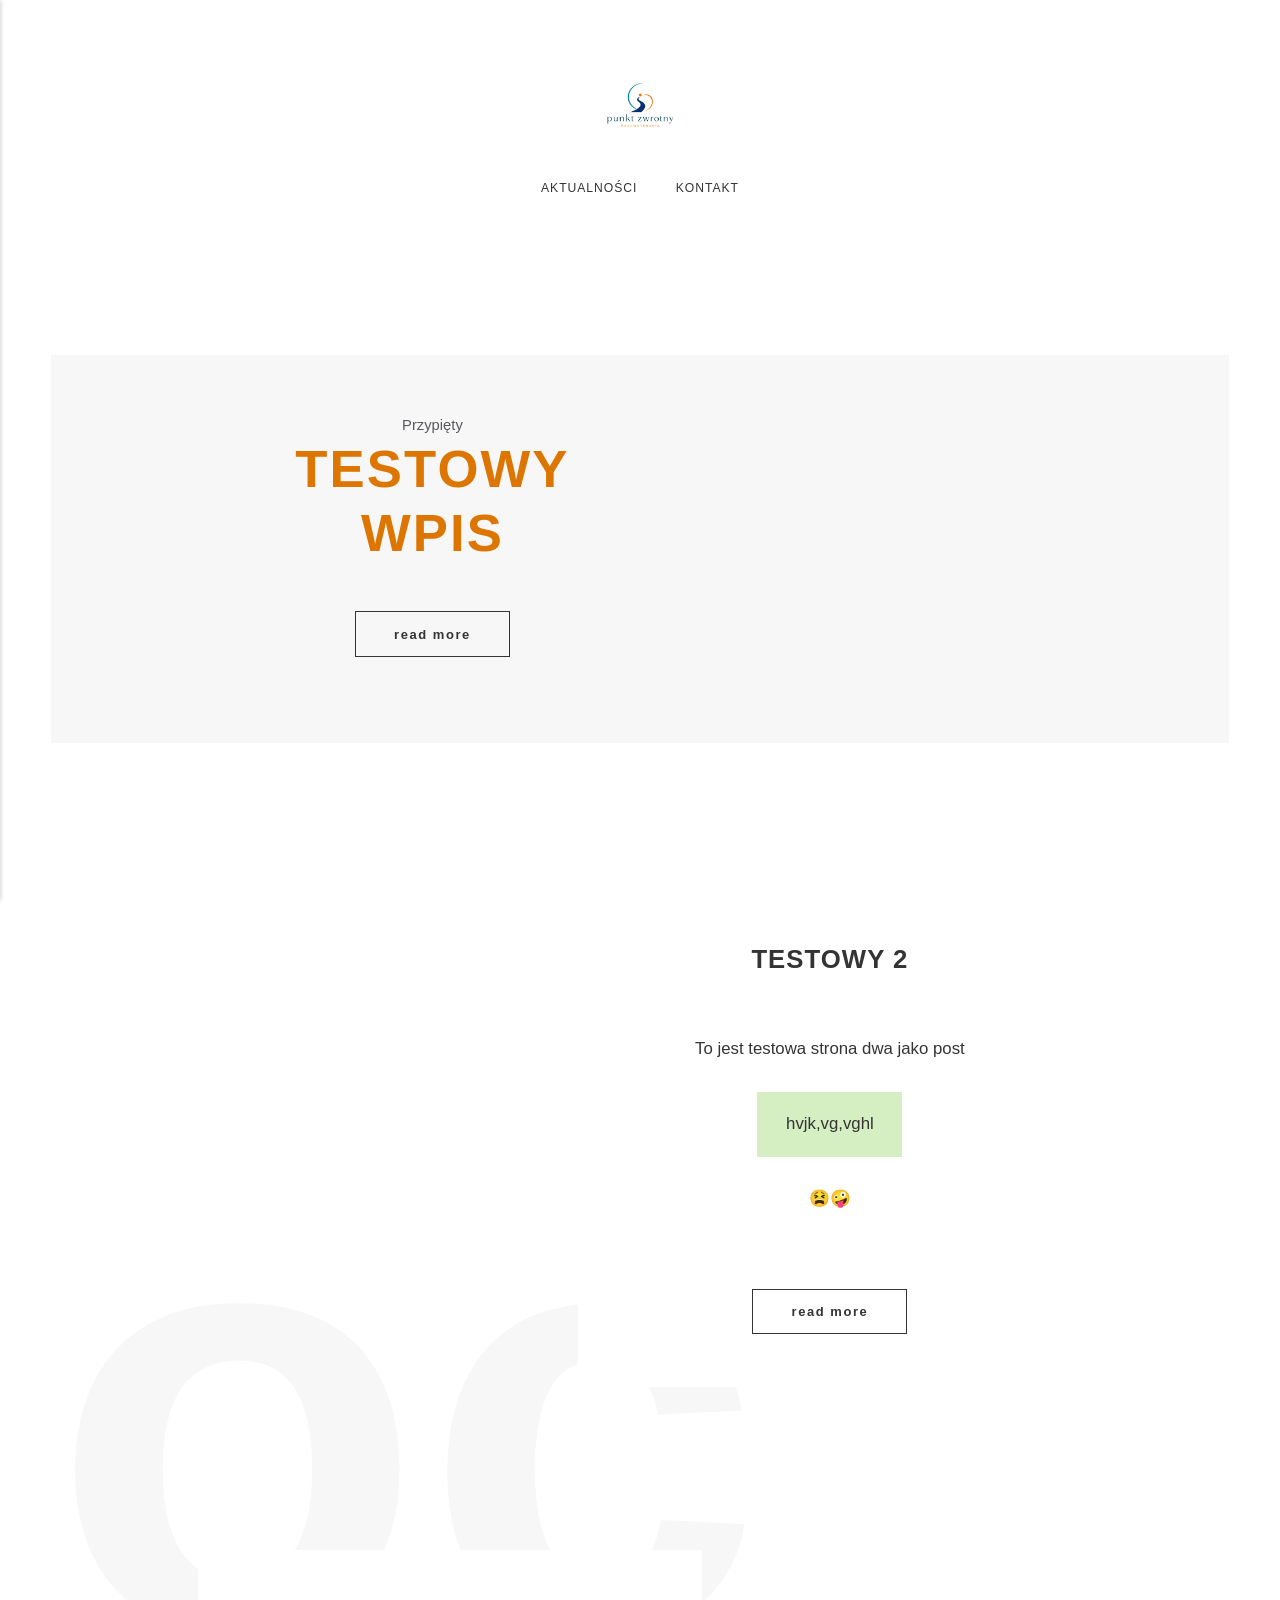
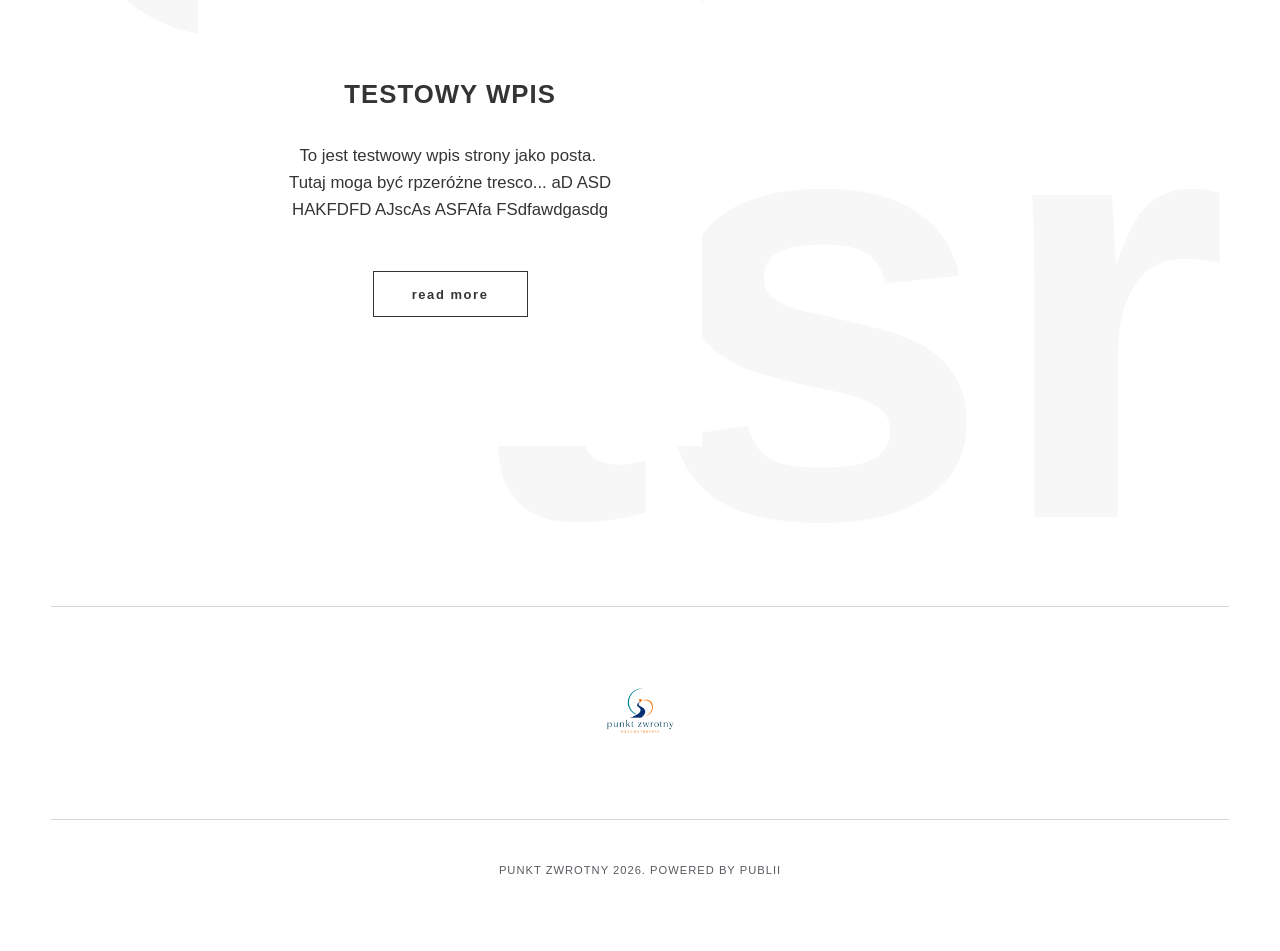
==== index.html @ eeb9dde2 "Updated from Publii" ====
<!DOCTYPE html><html lang="pl"><head><meta charset="utf-8"><meta http-equiv="X-UA-Compatible" content="IE=edge"><meta name="viewport" content="width=device-width,initial-scale=1"><title>Punkt Zwrotny</title><meta name="generator" content="Publii Open-Source CMS for Static Site"><link rel="canonical" href="https://tsrolsztyn.github.io/octsr2/"><link rel="alternate" type="application/atom+xml" href="https://tsrolsztyn.github.io/octsr2/feed.xml" title="Punkt Zwrotny - RSS"><link rel="alternate" type="application/json" href="https://tsrolsztyn.github.io/octsr2/feed.json" title="Punkt Zwrotny - JSON"><meta property="og:title" content="Punkt Zwrotny"><meta property="og:image" content="https://tsrolsztyn.github.io/octsr2/media/website/Projekt-bez-nazwy-logo-kolory.png"><meta property="og:image:width" content="1000"><meta property="og:image:height" content="1000"><meta property="og:site_name" content="Punkt Zwrotny"><meta property="og:description" content=""><meta property="og:url" content="https://tsrolsztyn.github.io/octsr2/"><meta property="og:type" content="website"><link rel="stylesheet" href="https://tsrolsztyn.github.io/octsr2/assets/css/style.css?v&#x3D;7a9ff8f1c1df057d848a95419d841093"><script type="application/ld+json">{"@context":"http://schema.org","@type":"Organization","name":"Punkt Zwrotny","logo":"https://tsrolsztyn.github.io/octsr2/media/website/Projekt-bez-nazwy-logo-kolory.png","url":"https://tsrolsztyn.github.io/octsr2/"}</script><style></style><noscript><style>img[loading] {
                    opacity: 1;
                }</style></noscript></head><body class="home-template"><div class="container"><header class="header"><a class="logo" href="https://tsrolsztyn.github.io/octsr2/"><img src="https://tsrolsztyn.github.io/octsr2/media/website/Projekt-bez-nazwy-logo-kolory.png" alt="Punkt Zwrotny" width="1000" height="1000"></a><nav class="navbar js-navbar"><button class="navbar__toggle js-toggle" aria-label="Menu"><span class="navbar__toggle-box"><span class="navbar__toggle-inner">Menu</span></span></button><ul class="navbar__menu"><li><a href="https://tsrolsztyn.github.io/octsr2/" target="_self">Aktualności</a></li><li><a href="https://tsrolsztyn.github.io/octsr2/contact.html" target="_self">Kontakt</a></li></ul></nav></header><main class="main"><div class="hero hero--frontpage"><figure class="hero__top"><figcaption class="hero__text"><span class="hero__category">Przypięty</span><h1>Testowy wpis</h1><a href="https://tsrolsztyn.github.io/octsr2/testowy-wpis.html" class="btn">Read more</a></figcaption></figure><div class="hero__bottom"></div></div><div class="l-cards l-cards--reverse l-cards--letters"><article class="c-card"><div class="c-card__text"><header><h2><a href="https://tsrolsztyn.github.io/octsr2/testowy-2.html" class="inverse">Testowy 2</a></h2></header><p class="c-card__desc"></p><p>To jest testowa strona dwa jako post</p><p class="msg msg--success">hvjk,vg,vghl</p><p>😫🤪</p><p></p><a href="https://tsrolsztyn.github.io/octsr2/testowy-2.html" class="btn c-card__btn">Read more</a></div></article><article class="c-card"><div class="c-card__text"><header><h2><a href="https://tsrolsztyn.github.io/octsr2/testowy-wpis.html" class="inverse">Testowy wpis</a></h2></header><p class="c-card__desc">To jest testwowy wpis strony jako posta.&nbsp; Tutaj moga być rpzeróżne tresco... aD ASD HAKFDFD AJscAs ASFAfa FSdfawdgasdg</p><a href="https://tsrolsztyn.github.io/octsr2/testowy-wpis.html" class="btn c-card__btn">Read more</a></div></article></div></main><footer class="footer"><a class="logo" href="https://tsrolsztyn.github.io/octsr2/"><img src="https://tsrolsztyn.github.io/octsr2/media/website/Projekt-bez-nazwy-logo-kolory.png" alt="Punkt Zwrotny" width="1000" height="1000"></a><nav class="footer__nav"><ul></ul></nav><div class="footer__copyright">Punkt Zwrotny 2026. Powered by Publii</div></footer></div><script>window.publiiThemeMenuConfig={mobileMenuMode:'sidebar',animationSpeed:300,submenuWidth:'auto',doubleClickTime:500,mobileMenuExpandableSubmenus:true,relatedContainerForOverlayMenuSelector:'.navbar',};</script><script defer="defer" src="https://tsrolsztyn.github.io/octsr2/assets/js/scripts.min.js?v&#x3D;b103b2211e74472ffa1a0d35c0918ecc"></script><script>/*<![CDATA[*/var images=document.querySelectorAll("img[loading]");for(var i=0;i<images.length;i++){if(images[i].complete){images[i].classList.add("is-loaded")}else{images[i].addEventListener("load",function(){this.classList.add("is-loaded")},false)}};/*]]>*/</script></body></html>
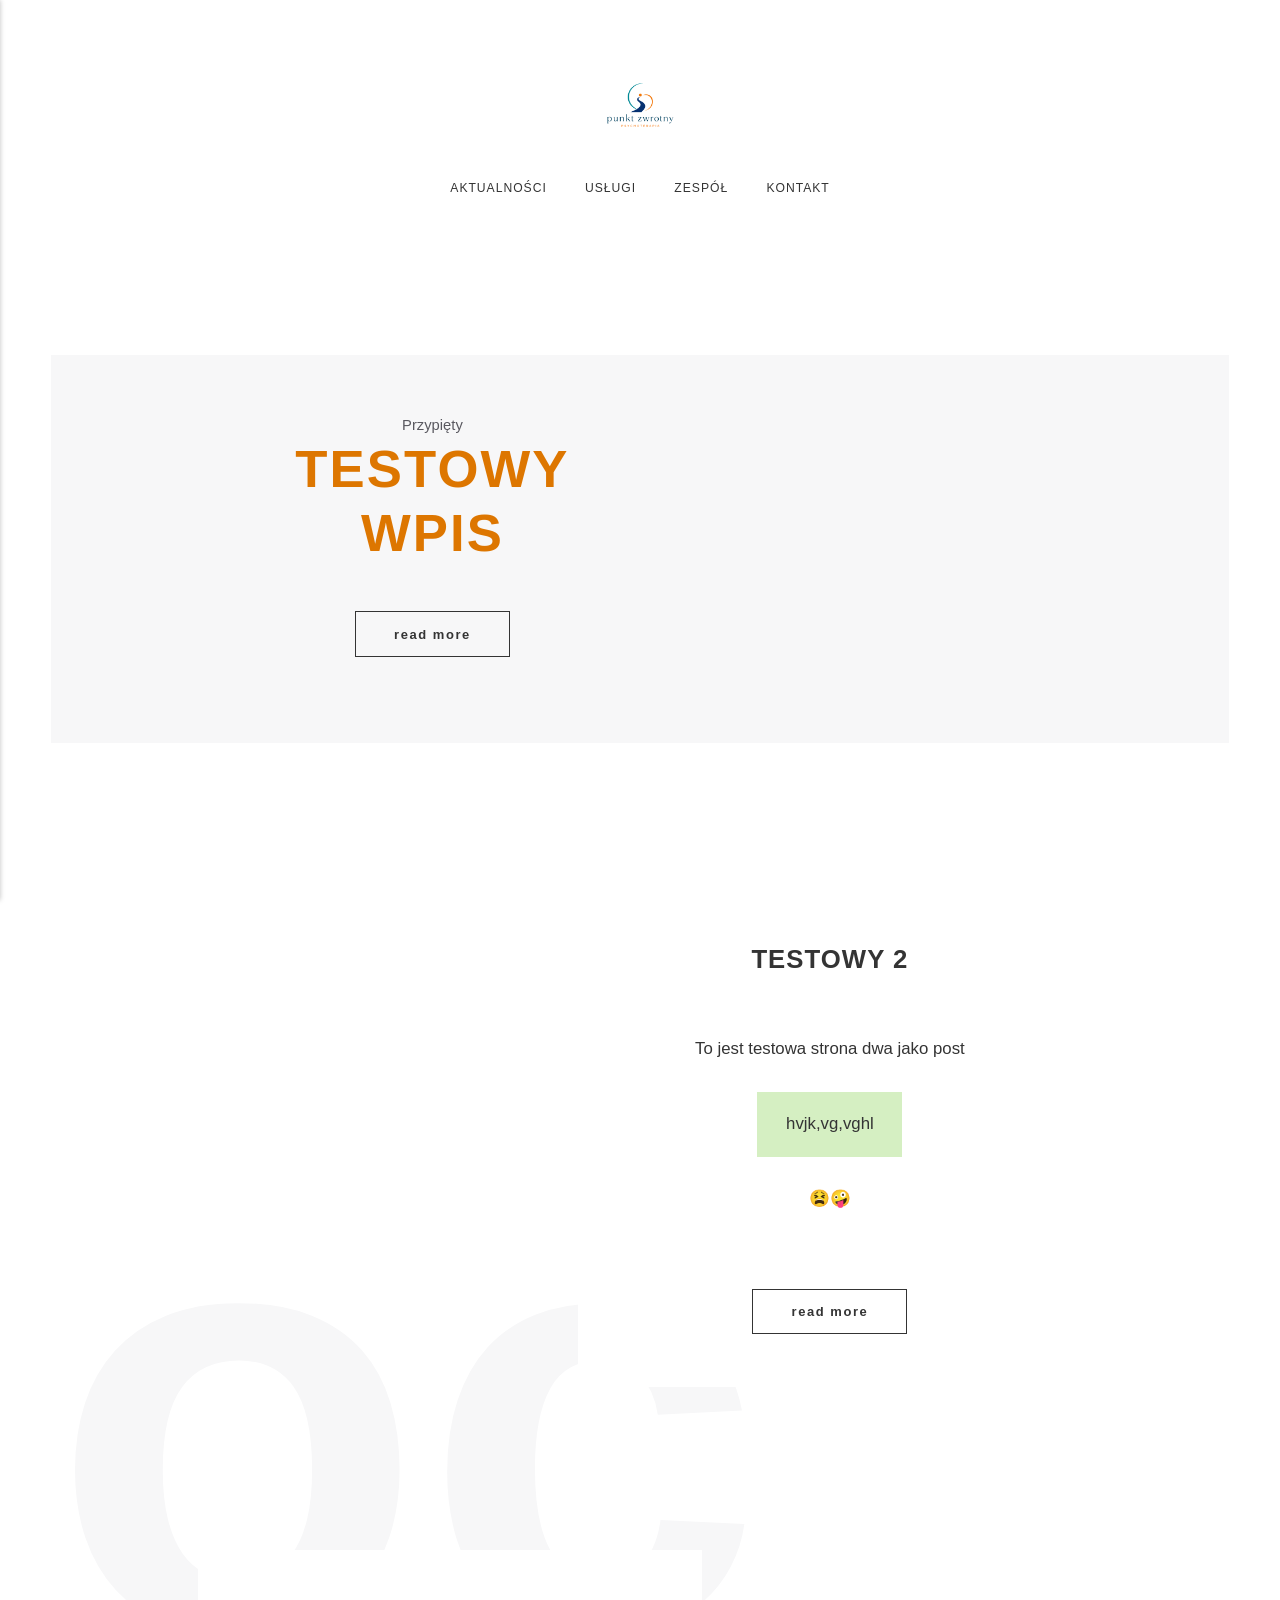
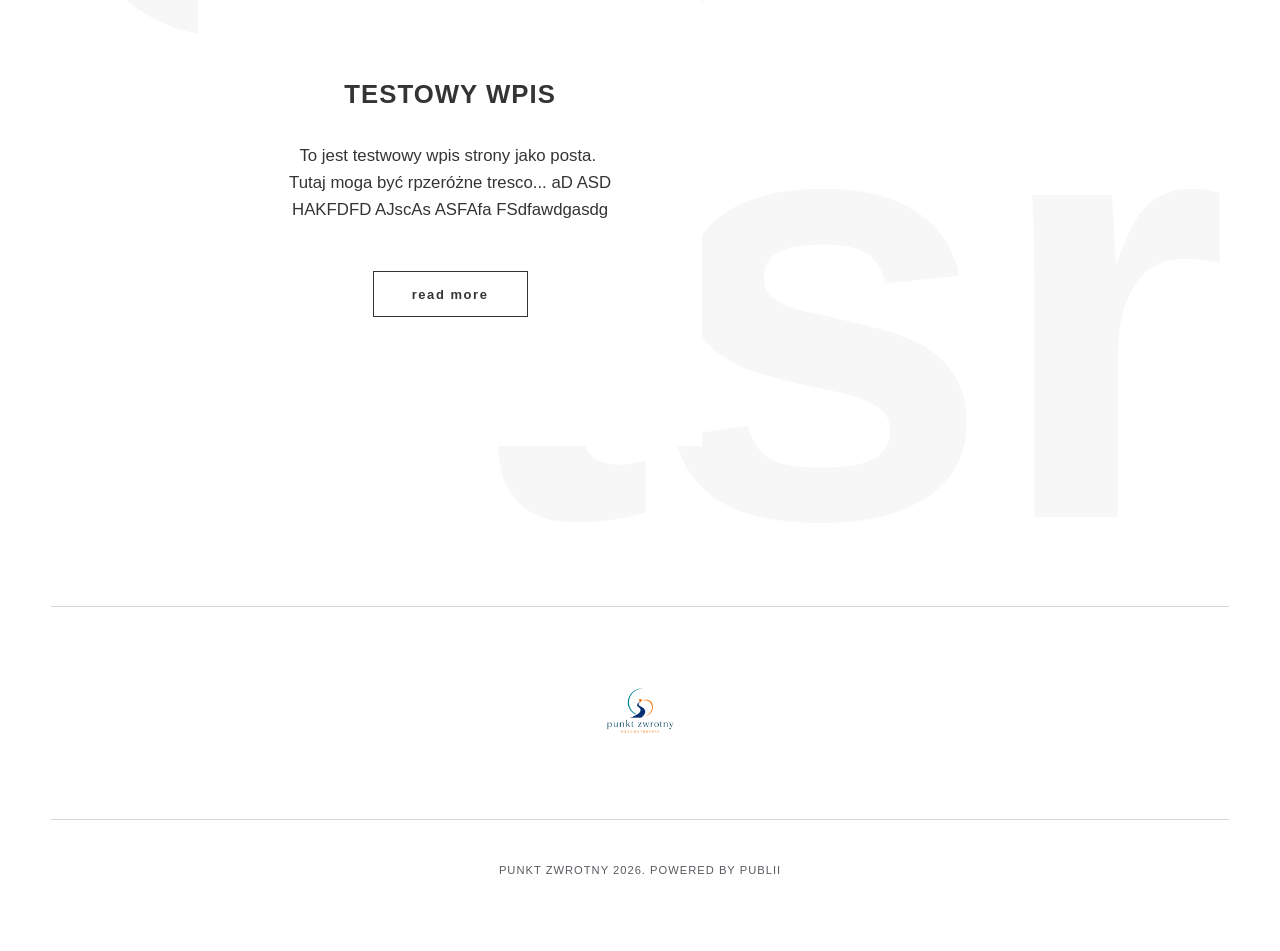
==== commit ba50d08f: "Updated from Publii" ====
--- a/index.html
+++ b/index.html
@@ -1,3 +1,3 @@
 <!DOCTYPE html><html lang="pl"><head><meta charset="utf-8"><meta http-equiv="X-UA-Compatible" content="IE=edge"><meta name="viewport" content="width=device-width,initial-scale=1"><title>Punkt Zwrotny</title><meta name="generator" content="Publii Open-Source CMS for Static Site"><link rel="canonical" href="https://tsrolsztyn.github.io/octsr2/"><link rel="alternate" type="application/atom+xml" href="https://tsrolsztyn.github.io/octsr2/feed.xml" title="Punkt Zwrotny - RSS"><link rel="alternate" type="application/json" href="https://tsrolsztyn.github.io/octsr2/feed.json" title="Punkt Zwrotny - JSON"><meta property="og:title" content="Punkt Zwrotny"><meta property="og:image" content="https://tsrolsztyn.github.io/octsr2/media/website/Projekt-bez-nazwy-logo-kolory.png"><meta property="og:image:width" content="1000"><meta property="og:image:height" content="1000"><meta property="og:site_name" content="Punkt Zwrotny"><meta property="og:description" content=""><meta property="og:url" content="https://tsrolsztyn.github.io/octsr2/"><meta property="og:type" content="website"><link rel="stylesheet" href="https://tsrolsztyn.github.io/octsr2/assets/css/style.css?v&#x3D;7a9ff8f1c1df057d848a95419d841093"><script type="application/ld+json">{"@context":"http://schema.org","@type":"Organization","name":"Punkt Zwrotny","logo":"https://tsrolsztyn.github.io/octsr2/media/website/Projekt-bez-nazwy-logo-kolory.png","url":"https://tsrolsztyn.github.io/octsr2/"}</script><style></style><noscript><style>img[loading] {
                     opacity: 1;
-                }</style></noscript></head><body class="home-template"><div class="container"><header class="header"><a class="logo" href="https://tsrolsztyn.github.io/octsr2/"><img src="https://tsrolsztyn.github.io/octsr2/media/website/Projekt-bez-nazwy-logo-kolory.png" alt="Punkt Zwrotny" width="1000" height="1000"></a><nav class="navbar js-navbar"><button class="navbar__toggle js-toggle" aria-label="Menu"><span class="navbar__toggle-box"><span class="navbar__toggle-inner">Menu</span></span></button><ul class="navbar__menu"><li><a href="https://tsrolsztyn.github.io/octsr2/" target="_self">Aktualności</a></li><li><a href="https://tsrolsztyn.github.io/octsr2/contact.html" target="_self">Kontakt</a></li></ul></nav></header><main class="main"><div class="hero hero--frontpage"><figure class="hero__top"><figcaption class="hero__text"><span class="hero__category">Przypięty</span><h1>Testowy wpis</h1><a href="https://tsrolsztyn.github.io/octsr2/testowy-wpis.html" class="btn">Read more</a></figcaption></figure><div class="hero__bottom"></div></div><div class="l-cards l-cards--reverse l-cards--letters"><article class="c-card"><div class="c-card__text"><header><h2><a href="https://tsrolsztyn.github.io/octsr2/testowy-2.html" class="inverse">Testowy 2</a></h2></header><p class="c-card__desc"></p><p>To jest testowa strona dwa jako post</p><p class="msg msg--success">hvjk,vg,vghl</p><p>😫🤪</p><p></p><a href="https://tsrolsztyn.github.io/octsr2/testowy-2.html" class="btn c-card__btn">Read more</a></div></article><article class="c-card"><div class="c-card__text"><header><h2><a href="https://tsrolsztyn.github.io/octsr2/testowy-wpis.html" class="inverse">Testowy wpis</a></h2></header><p class="c-card__desc">To jest testwowy wpis strony jako posta.&nbsp; Tutaj moga być rpzeróżne tresco... aD ASD HAKFDFD AJscAs ASFAfa FSdfawdgasdg</p><a href="https://tsrolsztyn.github.io/octsr2/testowy-wpis.html" class="btn c-card__btn">Read more</a></div></article></div></main><footer class="footer"><a class="logo" href="https://tsrolsztyn.github.io/octsr2/"><img src="https://tsrolsztyn.github.io/octsr2/media/website/Projekt-bez-nazwy-logo-kolory.png" alt="Punkt Zwrotny" width="1000" height="1000"></a><nav class="footer__nav"><ul></ul></nav><div class="footer__copyright">Punkt Zwrotny 2026. Powered by Publii</div></footer></div><script>window.publiiThemeMenuConfig={mobileMenuMode:'sidebar',animationSpeed:300,submenuWidth:'auto',doubleClickTime:500,mobileMenuExpandableSubmenus:true,relatedContainerForOverlayMenuSelector:'.navbar',};</script><script defer="defer" src="https://tsrolsztyn.github.io/octsr2/assets/js/scripts.min.js?v&#x3D;b103b2211e74472ffa1a0d35c0918ecc"></script><script>/*<![CDATA[*/var images=document.querySelectorAll("img[loading]");for(var i=0;i<images.length;i++){if(images[i].complete){images[i].classList.add("is-loaded")}else{images[i].addEventListener("load",function(){this.classList.add("is-loaded")},false)}};/*]]>*/</script></body></html>+                }</style></noscript></head><body class="home-template"><div class="container"><header class="header"><a class="logo" href="https://tsrolsztyn.github.io/octsr2/"><img src="https://tsrolsztyn.github.io/octsr2/media/website/Projekt-bez-nazwy-logo-kolory.png" alt="Punkt Zwrotny" width="1000" height="1000"></a><nav class="navbar js-navbar"><button class="navbar__toggle js-toggle" aria-label="Menu"><span class="navbar__toggle-box"><span class="navbar__toggle-inner">Menu</span></span></button><ul class="navbar__menu"><li><a href="https://tsrolsztyn.github.io/octsr2/wpisy/" target="_self">Aktualności</a></li><li><a href="https://tsrolsztyn.github.io/octsr2/products/" target="_self">Usługi</a></li><li><a href="https://tsrolsztyn.github.io/octsr2/products-2/" target="_self">Zespół</a></li><li><a href="https://tsrolsztyn.github.io/octsr2/contact/" target="_self">Kontakt</a></li></ul></nav></header><main class="main"><div class="hero hero--frontpage"><figure class="hero__top"><figcaption class="hero__text"><span class="hero__category">Przypięty</span><h1>Testowy wpis</h1><a href="https://tsrolsztyn.github.io/octsr2/wpisy/testowy-wpis/" class="btn">Read more</a></figcaption></figure><div class="hero__bottom"></div></div><div class="l-cards l-cards--reverse l-cards--letters"><article class="c-card"><div class="c-card__text"><header><h2><a href="https://tsrolsztyn.github.io/octsr2/wpisy/testowy-2/" class="inverse">Testowy 2</a></h2></header><p class="c-card__desc"></p><p>To jest testowa strona dwa jako post</p><p class="msg msg--success">hvjk,vg,vghl</p><p>😫🤪</p><p></p><a href="https://tsrolsztyn.github.io/octsr2/wpisy/testowy-2/" class="btn c-card__btn">Read more</a></div></article><article class="c-card"><div class="c-card__text"><header><h2><a href="https://tsrolsztyn.github.io/octsr2/wpisy/testowy-wpis/" class="inverse">Testowy wpis</a></h2></header><p class="c-card__desc">To jest testwowy wpis strony jako posta.&nbsp; Tutaj moga być rpzeróżne tresco... aD ASD HAKFDFD AJscAs ASFAfa FSdfawdgasdg</p><a href="https://tsrolsztyn.github.io/octsr2/wpisy/testowy-wpis/" class="btn c-card__btn">Read more</a></div></article></div></main><footer class="footer"><a class="logo" href="https://tsrolsztyn.github.io/octsr2/"><img src="https://tsrolsztyn.github.io/octsr2/media/website/Projekt-bez-nazwy-logo-kolory.png" alt="Punkt Zwrotny" width="1000" height="1000"></a><nav class="footer__nav"><ul></ul></nav><div class="footer__copyright">Punkt Zwrotny 2026. Powered by Publii</div></footer></div><script>window.publiiThemeMenuConfig={mobileMenuMode:'sidebar',animationSpeed:300,submenuWidth:'auto',doubleClickTime:500,mobileMenuExpandableSubmenus:true,relatedContainerForOverlayMenuSelector:'.navbar',};</script><script defer="defer" src="https://tsrolsztyn.github.io/octsr2/assets/js/scripts.min.js?v&#x3D;b103b2211e74472ffa1a0d35c0918ecc"></script><script>/*<![CDATA[*/var images=document.querySelectorAll("img[loading]");for(var i=0;i<images.length;i++){if(images[i].complete){images[i].classList.add("is-loaded")}else{images[i].addEventListener("load",function(){this.classList.add("is-loaded")},false)}};/*]]>*/</script></body></html>
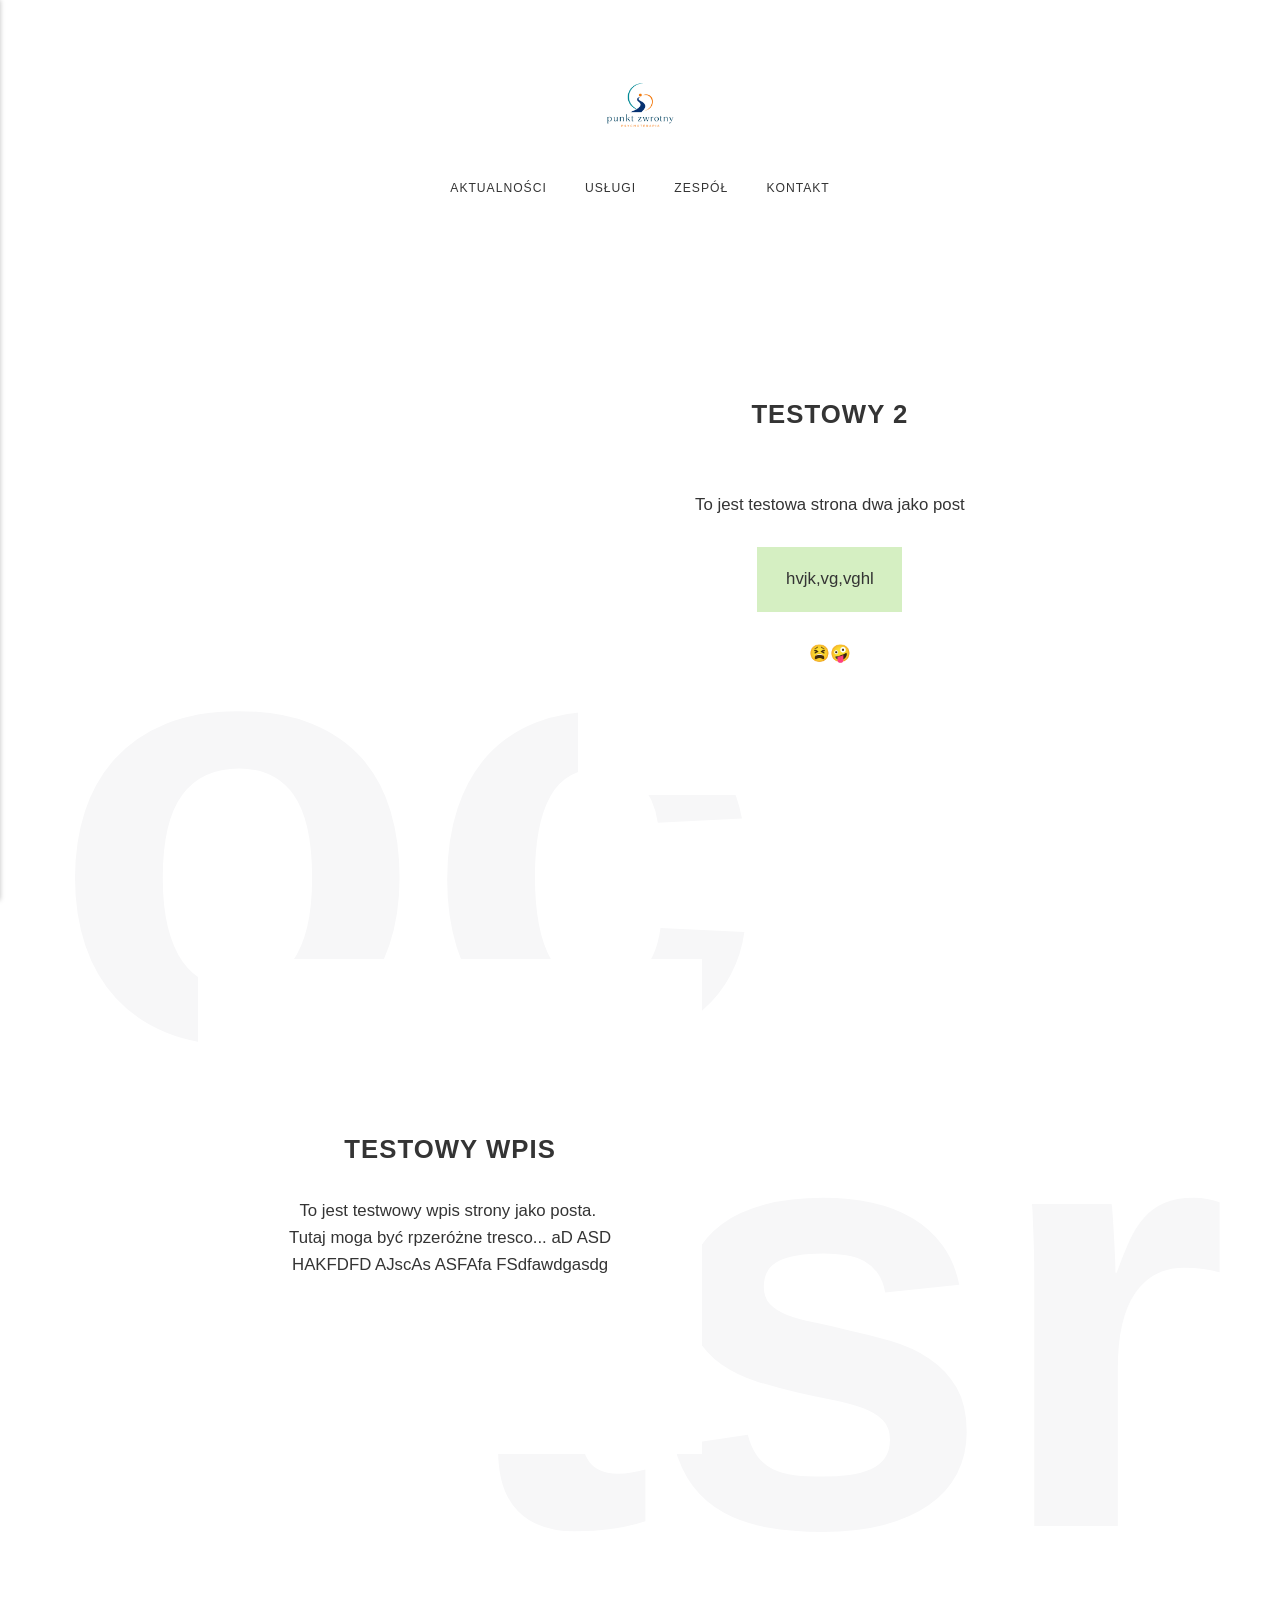
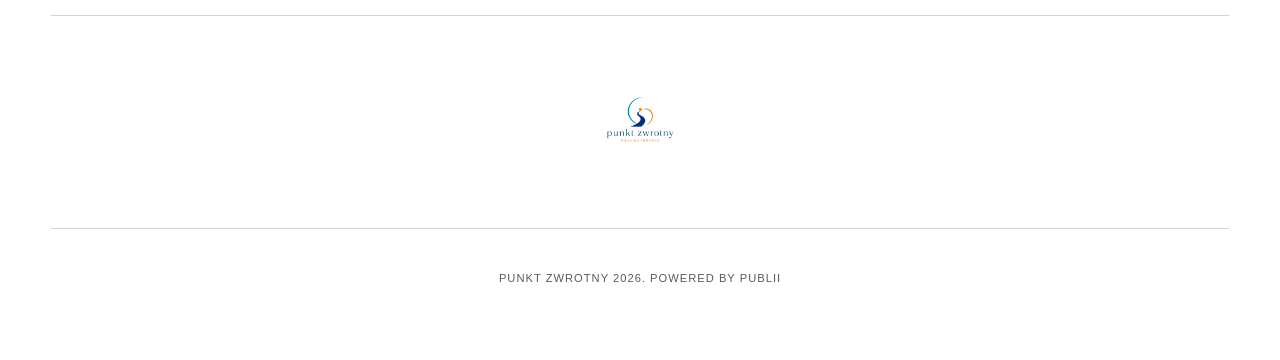
==== commit cccdd336: "Updated from Publii" ====
--- a/index.html
+++ b/index.html
@@ -1,3 +1,3 @@
-<!DOCTYPE html><html lang="pl"><head><meta charset="utf-8"><meta http-equiv="X-UA-Compatible" content="IE=edge"><meta name="viewport" content="width=device-width,initial-scale=1"><title>Punkt Zwrotny</title><meta name="generator" content="Publii Open-Source CMS for Static Site"><link rel="canonical" href="https://tsrolsztyn.github.io/octsr2/"><link rel="alternate" type="application/atom+xml" href="https://tsrolsztyn.github.io/octsr2/feed.xml" title="Punkt Zwrotny - RSS"><link rel="alternate" type="application/json" href="https://tsrolsztyn.github.io/octsr2/feed.json" title="Punkt Zwrotny - JSON"><meta property="og:title" content="Punkt Zwrotny"><meta property="og:image" content="https://tsrolsztyn.github.io/octsr2/media/website/Projekt-bez-nazwy-logo-kolory.png"><meta property="og:image:width" content="1000"><meta property="og:image:height" content="1000"><meta property="og:site_name" content="Punkt Zwrotny"><meta property="og:description" content=""><meta property="og:url" content="https://tsrolsztyn.github.io/octsr2/"><meta property="og:type" content="website"><link rel="stylesheet" href="https://tsrolsztyn.github.io/octsr2/assets/css/style.css?v&#x3D;7a9ff8f1c1df057d848a95419d841093"><script type="application/ld+json">{"@context":"http://schema.org","@type":"Organization","name":"Punkt Zwrotny","logo":"https://tsrolsztyn.github.io/octsr2/media/website/Projekt-bez-nazwy-logo-kolory.png","url":"https://tsrolsztyn.github.io/octsr2/"}</script><style></style><noscript><style>img[loading] {
+<!DOCTYPE html><html lang="pl"><head><meta charset="utf-8"><meta http-equiv="X-UA-Compatible" content="IE=edge"><meta name="viewport" content="width=device-width,initial-scale=1"><title>Punkt Zwrotny</title><meta name="generator" content="Publii Open-Source CMS for Static Site"><link rel="canonical" href="https://tsrolsztyn.github.io/octsr2/"><link rel="alternate" type="application/atom+xml" href="https://tsrolsztyn.github.io/octsr2/feed.xml" title="Punkt Zwrotny - RSS"><link rel="alternate" type="application/json" href="https://tsrolsztyn.github.io/octsr2/feed.json" title="Punkt Zwrotny - JSON"><meta property="og:title" content="Punkt Zwrotny"><meta property="og:image" content="https://tsrolsztyn.github.io/octsr2/media/website/Projekt-bez-nazwy-logo-kolory.png"><meta property="og:image:width" content="1000"><meta property="og:image:height" content="1000"><meta property="og:site_name" content="Punkt Zwrotny"><meta property="og:description" content=""><meta property="og:url" content="https://tsrolsztyn.github.io/octsr2/"><meta property="og:type" content="website"><link rel="stylesheet" href="https://tsrolsztyn.github.io/octsr2/assets/css/style.css?v&#x3D;a040f7ce969d161467ead9aaf79a6af7"><script type="application/ld+json">{"@context":"http://schema.org","@type":"Organization","name":"Punkt Zwrotny","logo":"https://tsrolsztyn.github.io/octsr2/media/website/Projekt-bez-nazwy-logo-kolory.png","url":"https://tsrolsztyn.github.io/octsr2/"}</script><style></style><noscript><style>img[loading] {
                     opacity: 1;
-                }</style></noscript></head><body class="home-template"><div class="container"><header class="header"><a class="logo" href="https://tsrolsztyn.github.io/octsr2/"><img src="https://tsrolsztyn.github.io/octsr2/media/website/Projekt-bez-nazwy-logo-kolory.png" alt="Punkt Zwrotny" width="1000" height="1000"></a><nav class="navbar js-navbar"><button class="navbar__toggle js-toggle" aria-label="Menu"><span class="navbar__toggle-box"><span class="navbar__toggle-inner">Menu</span></span></button><ul class="navbar__menu"><li><a href="https://tsrolsztyn.github.io/octsr2/wpisy/" target="_self">Aktualności</a></li><li><a href="https://tsrolsztyn.github.io/octsr2/products/" target="_self">Usługi</a></li><li><a href="https://tsrolsztyn.github.io/octsr2/products-2/" target="_self">Zespół</a></li><li><a href="https://tsrolsztyn.github.io/octsr2/contact/" target="_self">Kontakt</a></li></ul></nav></header><main class="main"><div class="hero hero--frontpage"><figure class="hero__top"><figcaption class="hero__text"><span class="hero__category">Przypięty</span><h1>Testowy wpis</h1><a href="https://tsrolsztyn.github.io/octsr2/wpisy/testowy-wpis/" class="btn">Read more</a></figcaption></figure><div class="hero__bottom"></div></div><div class="l-cards l-cards--reverse l-cards--letters"><article class="c-card"><div class="c-card__text"><header><h2><a href="https://tsrolsztyn.github.io/octsr2/wpisy/testowy-2/" class="inverse">Testowy 2</a></h2></header><p class="c-card__desc"></p><p>To jest testowa strona dwa jako post</p><p class="msg msg--success">hvjk,vg,vghl</p><p>😫🤪</p><p></p><a href="https://tsrolsztyn.github.io/octsr2/wpisy/testowy-2/" class="btn c-card__btn">Read more</a></div></article><article class="c-card"><div class="c-card__text"><header><h2><a href="https://tsrolsztyn.github.io/octsr2/wpisy/testowy-wpis/" class="inverse">Testowy wpis</a></h2></header><p class="c-card__desc">To jest testwowy wpis strony jako posta.&nbsp; Tutaj moga być rpzeróżne tresco... aD ASD HAKFDFD AJscAs ASFAfa FSdfawdgasdg</p><a href="https://tsrolsztyn.github.io/octsr2/wpisy/testowy-wpis/" class="btn c-card__btn">Read more</a></div></article></div></main><footer class="footer"><a class="logo" href="https://tsrolsztyn.github.io/octsr2/"><img src="https://tsrolsztyn.github.io/octsr2/media/website/Projekt-bez-nazwy-logo-kolory.png" alt="Punkt Zwrotny" width="1000" height="1000"></a><nav class="footer__nav"><ul></ul></nav><div class="footer__copyright">Punkt Zwrotny 2026. Powered by Publii</div></footer></div><script>window.publiiThemeMenuConfig={mobileMenuMode:'sidebar',animationSpeed:300,submenuWidth:'auto',doubleClickTime:500,mobileMenuExpandableSubmenus:true,relatedContainerForOverlayMenuSelector:'.navbar',};</script><script defer="defer" src="https://tsrolsztyn.github.io/octsr2/assets/js/scripts.min.js?v&#x3D;b103b2211e74472ffa1a0d35c0918ecc"></script><script>/*<![CDATA[*/var images=document.querySelectorAll("img[loading]");for(var i=0;i<images.length;i++){if(images[i].complete){images[i].classList.add("is-loaded")}else{images[i].addEventListener("load",function(){this.classList.add("is-loaded")},false)}};/*]]>*/</script></body></html>+                }</style></noscript></head><body class="home-template"><div class="container"><header class="header"><a class="logo" href="https://tsrolsztyn.github.io/octsr2/"><img src="https://tsrolsztyn.github.io/octsr2/media/website/Projekt-bez-nazwy-logo-kolory.png" alt="Punkt Zwrotny" width="1000" height="1000"></a><nav class="navbar js-navbar"><button class="navbar__toggle js-toggle" aria-label="Menu"><span class="navbar__toggle-box"><span class="navbar__toggle-inner">Menu</span></span></button><ul class="navbar__menu"><li><a href="https://tsrolsztyn.github.io/octsr2/wpisy/" target="_self">Aktualności</a></li><li><a href="https://tsrolsztyn.github.io/octsr2/products/" target="_self">Usługi</a></li><li><a href="https://tsrolsztyn.github.io/octsr2/products-2/" target="_self">Zespół</a></li><li><a href="https://tsrolsztyn.github.io/octsr2/contact/" target="_self">Kontakt</a></li></ul></nav></header><main class="main"><div class="l-cards l-cards--reverse l-cards--letters"><article class="c-card"><div class="c-card__text"><header><h2><a href="https://tsrolsztyn.github.io/octsr2/wpisy/testowy-2/" class="inverse">Testowy 2</a></h2></header><p class="c-card__desc"></p><p>To jest testowa strona dwa jako post</p><p class="msg msg--success">hvjk,vg,vghl</p><p>😫🤪</p><p></p></div></article><article class="c-card"><div class="c-card__text"><header><h2><a href="https://tsrolsztyn.github.io/octsr2/wpisy/testowy-wpis/" class="inverse">Testowy wpis</a></h2></header><p class="c-card__desc">To jest testwowy wpis strony jako posta.&nbsp; Tutaj moga być rpzeróżne tresco... aD ASD HAKFDFD AJscAs ASFAfa FSdfawdgasdg</p></div></article></div></main><footer class="footer"><a class="logo" href="https://tsrolsztyn.github.io/octsr2/"><img src="https://tsrolsztyn.github.io/octsr2/media/website/Projekt-bez-nazwy-logo-kolory.png" alt="Punkt Zwrotny" width="1000" height="1000"></a><nav class="footer__nav"><ul></ul></nav><div class="footer__copyright">Punkt Zwrotny 2026. Powered by Publii</div></footer></div><script>window.publiiThemeMenuConfig={mobileMenuMode:'sidebar',animationSpeed:300,submenuWidth:'auto',doubleClickTime:500,mobileMenuExpandableSubmenus:true,relatedContainerForOverlayMenuSelector:'.navbar',};</script><script defer="defer" src="https://tsrolsztyn.github.io/octsr2/assets/js/scripts.min.js?v&#x3D;b103b2211e74472ffa1a0d35c0918ecc"></script><script>/*<![CDATA[*/var images=document.querySelectorAll("img[loading]");for(var i=0;i<images.length;i++){if(images[i].complete){images[i].classList.add("is-loaded")}else{images[i].addEventListener("load",function(){this.classList.add("is-loaded")},false)}};/*]]>*/</script></body></html>
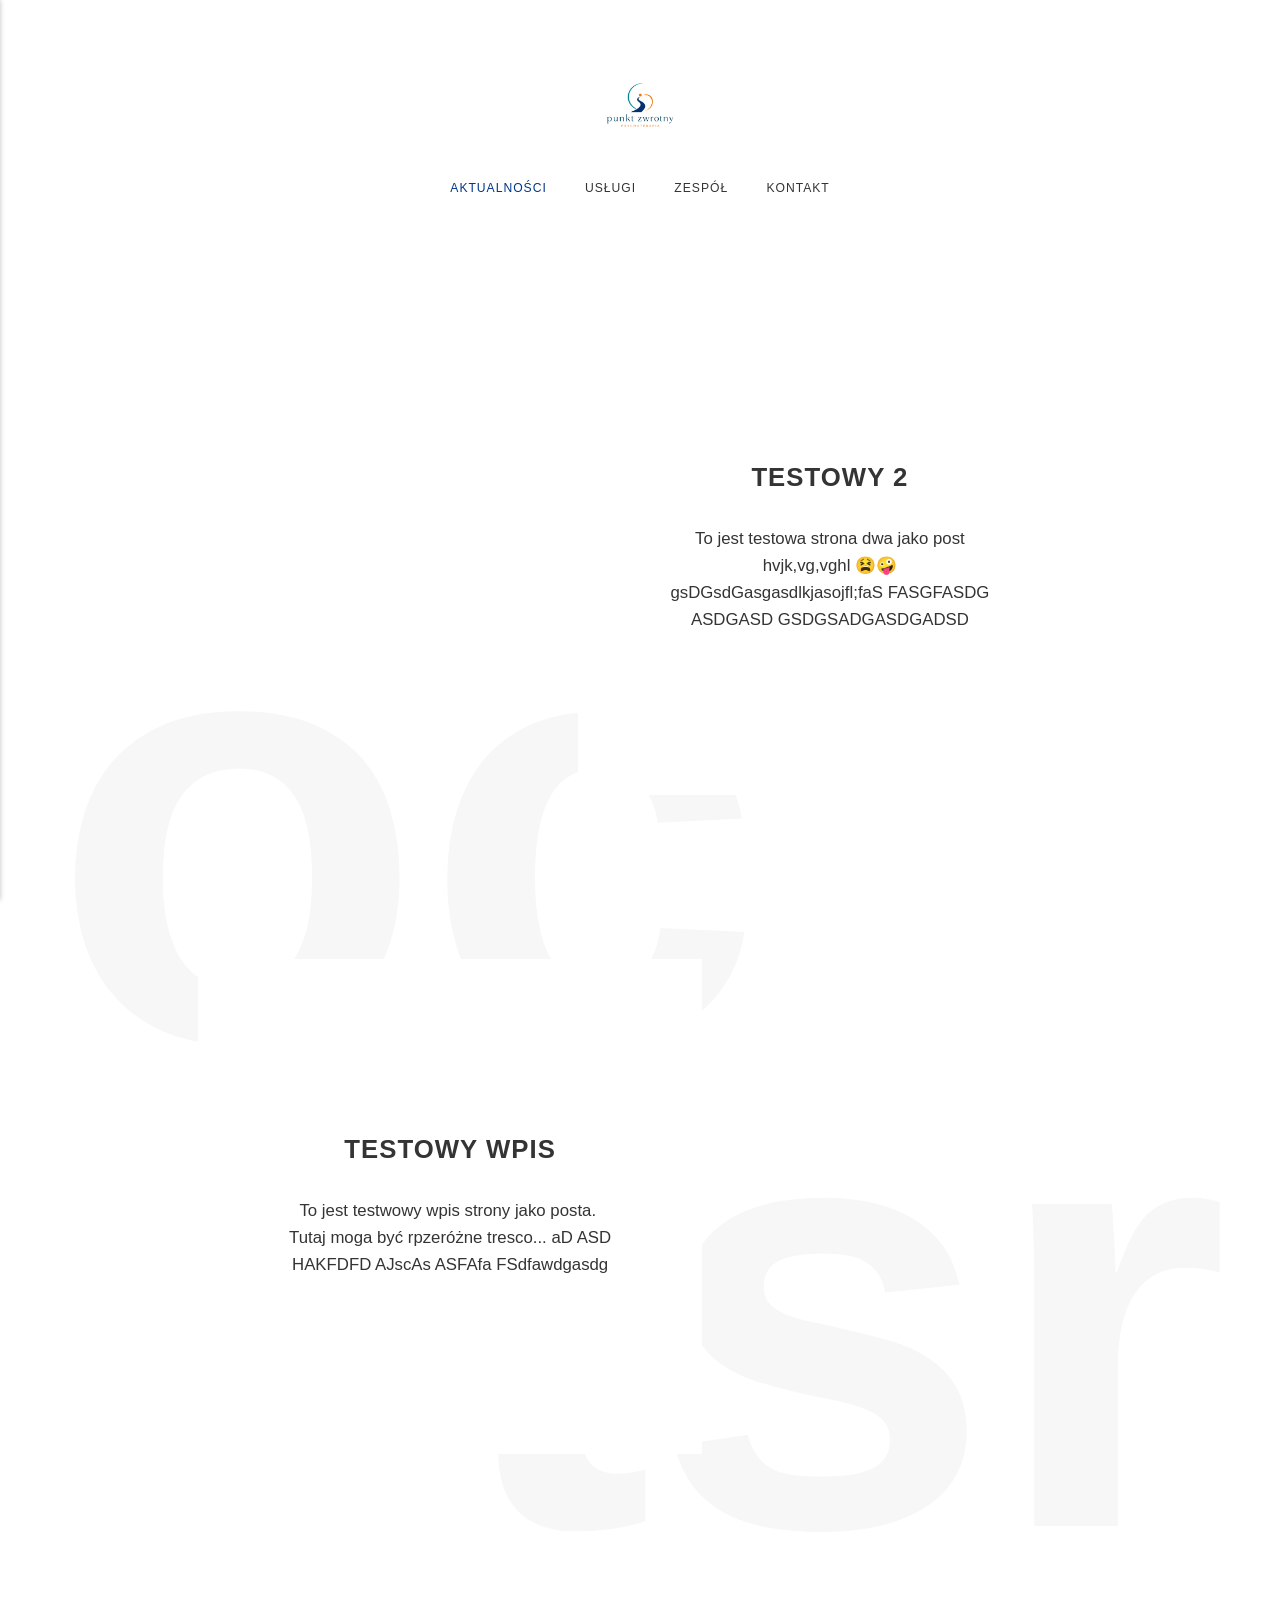
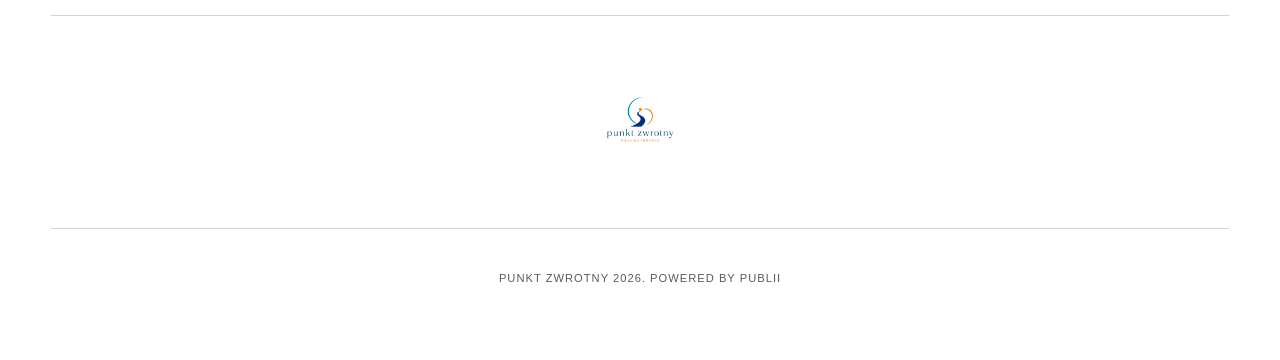
==== commit d4dc91a2: "Updated from Publii" ====
--- a/index.html
+++ b/index.html
@@ -1,3 +1,3 @@
 <!DOCTYPE html><html lang="pl"><head><meta charset="utf-8"><meta http-equiv="X-UA-Compatible" content="IE=edge"><meta name="viewport" content="width=device-width,initial-scale=1"><title>Punkt Zwrotny</title><meta name="generator" content="Publii Open-Source CMS for Static Site"><link rel="canonical" href="https://tsrolsztyn.github.io/octsr2/"><link rel="alternate" type="application/atom+xml" href="https://tsrolsztyn.github.io/octsr2/feed.xml" title="Punkt Zwrotny - RSS"><link rel="alternate" type="application/json" href="https://tsrolsztyn.github.io/octsr2/feed.json" title="Punkt Zwrotny - JSON"><meta property="og:title" content="Punkt Zwrotny"><meta property="og:image" content="https://tsrolsztyn.github.io/octsr2/media/website/Projekt-bez-nazwy-logo-kolory.png"><meta property="og:image:width" content="1000"><meta property="og:image:height" content="1000"><meta property="og:site_name" content="Punkt Zwrotny"><meta property="og:description" content=""><meta property="og:url" content="https://tsrolsztyn.github.io/octsr2/"><meta property="og:type" content="website"><link rel="stylesheet" href="https://tsrolsztyn.github.io/octsr2/assets/css/style.css?v&#x3D;a040f7ce969d161467ead9aaf79a6af7"><script type="application/ld+json">{"@context":"http://schema.org","@type":"Organization","name":"Punkt Zwrotny","logo":"https://tsrolsztyn.github.io/octsr2/media/website/Projekt-bez-nazwy-logo-kolory.png","url":"https://tsrolsztyn.github.io/octsr2/"}</script><style></style><noscript><style>img[loading] {
                     opacity: 1;
-                }</style></noscript></head><body class="home-template"><div class="container"><header class="header"><a class="logo" href="https://tsrolsztyn.github.io/octsr2/"><img src="https://tsrolsztyn.github.io/octsr2/media/website/Projekt-bez-nazwy-logo-kolory.png" alt="Punkt Zwrotny" width="1000" height="1000"></a><nav class="navbar js-navbar"><button class="navbar__toggle js-toggle" aria-label="Menu"><span class="navbar__toggle-box"><span class="navbar__toggle-inner">Menu</span></span></button><ul class="navbar__menu"><li><a href="https://tsrolsztyn.github.io/octsr2/wpisy/" target="_self">Aktualności</a></li><li><a href="https://tsrolsztyn.github.io/octsr2/products/" target="_self">Usługi</a></li><li><a href="https://tsrolsztyn.github.io/octsr2/products-2/" target="_self">Zespół</a></li><li><a href="https://tsrolsztyn.github.io/octsr2/contact/" target="_self">Kontakt</a></li></ul></nav></header><main class="main"><div class="l-cards l-cards--reverse l-cards--letters"><article class="c-card"><div class="c-card__text"><header><h2><a href="https://tsrolsztyn.github.io/octsr2/wpisy/testowy-2/" class="inverse">Testowy 2</a></h2></header><p class="c-card__desc"></p><p>To jest testowa strona dwa jako post</p><p class="msg msg--success">hvjk,vg,vghl</p><p>😫🤪</p><p></p></div></article><article class="c-card"><div class="c-card__text"><header><h2><a href="https://tsrolsztyn.github.io/octsr2/wpisy/testowy-wpis/" class="inverse">Testowy wpis</a></h2></header><p class="c-card__desc">To jest testwowy wpis strony jako posta.&nbsp; Tutaj moga być rpzeróżne tresco... aD ASD HAKFDFD AJscAs ASFAfa FSdfawdgasdg</p></div></article></div></main><footer class="footer"><a class="logo" href="https://tsrolsztyn.github.io/octsr2/"><img src="https://tsrolsztyn.github.io/octsr2/media/website/Projekt-bez-nazwy-logo-kolory.png" alt="Punkt Zwrotny" width="1000" height="1000"></a><nav class="footer__nav"><ul></ul></nav><div class="footer__copyright">Punkt Zwrotny 2026. Powered by Publii</div></footer></div><script>window.publiiThemeMenuConfig={mobileMenuMode:'sidebar',animationSpeed:300,submenuWidth:'auto',doubleClickTime:500,mobileMenuExpandableSubmenus:true,relatedContainerForOverlayMenuSelector:'.navbar',};</script><script defer="defer" src="https://tsrolsztyn.github.io/octsr2/assets/js/scripts.min.js?v&#x3D;b103b2211e74472ffa1a0d35c0918ecc"></script><script>/*<![CDATA[*/var images=document.querySelectorAll("img[loading]");for(var i=0;i<images.length;i++){if(images[i].complete){images[i].classList.add("is-loaded")}else{images[i].addEventListener("load",function(){this.classList.add("is-loaded")},false)}};/*]]>*/</script></body></html>+                }</style></noscript></head><body class="home-template"><div class="container"><header class="header"><a class="logo" href="https://tsrolsztyn.github.io/octsr2/"><img src="https://tsrolsztyn.github.io/octsr2/media/website/Projekt-bez-nazwy-logo-kolory.png" alt="Punkt Zwrotny" width="1000" height="1000"></a><nav class="navbar js-navbar"><button class="navbar__toggle js-toggle" aria-label="Menu"><span class="navbar__toggle-box"><span class="navbar__toggle-inner">Menu</span></span></button><ul class="navbar__menu"><li class="active"><a href="https://tsrolsztyn.github.io/octsr2/" target="_self">Aktualności</a></li><li><a href="https://tsrolsztyn.github.io/octsr2/products/" target="_self">Usługi</a></li><li><a href="https://tsrolsztyn.github.io/octsr2/products-2/" target="_self">Zespół</a></li><li><a href="https://tsrolsztyn.github.io/octsr2/contact/" target="_self">Kontakt</a></li></ul></nav></header><main class="main"><div class="l-cards l-cards--reverse l-cards--letters"><article class="c-card"><div class="c-card__text"><header><h2><a href="https://tsrolsztyn.github.io/octsr2/wpisy/testowy-2/" class="inverse">Testowy 2</a></h2></header><p class="c-card__desc">To jest testowa strona dwa jako post hvjk,vg,vghl 😫🤪 gsDGsdGasgasdlkjasojfl;faS FASGFASDG ASDGASD GSDGSADGASDGADSD</p></div></article><article class="c-card"><div class="c-card__text"><header><h2><a href="https://tsrolsztyn.github.io/octsr2/wpisy/testowy-wpis/" class="inverse">Testowy wpis</a></h2></header><p class="c-card__desc">To jest testwowy wpis strony jako posta.&nbsp; Tutaj moga być rpzeróżne tresco... aD ASD HAKFDFD AJscAs ASFAfa FSdfawdgasdg</p></div></article></div></main><footer class="footer"><a class="logo" href="https://tsrolsztyn.github.io/octsr2/"><img src="https://tsrolsztyn.github.io/octsr2/media/website/Projekt-bez-nazwy-logo-kolory.png" alt="Punkt Zwrotny" width="1000" height="1000"></a><nav class="footer__nav"><ul></ul></nav><div class="footer__copyright">Punkt Zwrotny 2026. Powered by Publii</div></footer></div><script>window.publiiThemeMenuConfig={mobileMenuMode:'sidebar',animationSpeed:300,submenuWidth:'auto',doubleClickTime:500,mobileMenuExpandableSubmenus:true,relatedContainerForOverlayMenuSelector:'.navbar',};</script><script defer="defer" src="https://tsrolsztyn.github.io/octsr2/assets/js/scripts.min.js?v&#x3D;b103b2211e74472ffa1a0d35c0918ecc"></script><script>/*<![CDATA[*/var images=document.querySelectorAll("img[loading]");for(var i=0;i<images.length;i++){if(images[i].complete){images[i].classList.add("is-loaded")}else{images[i].addEventListener("load",function(){this.classList.add("is-loaded")},false)}};/*]]>*/</script></body></html>
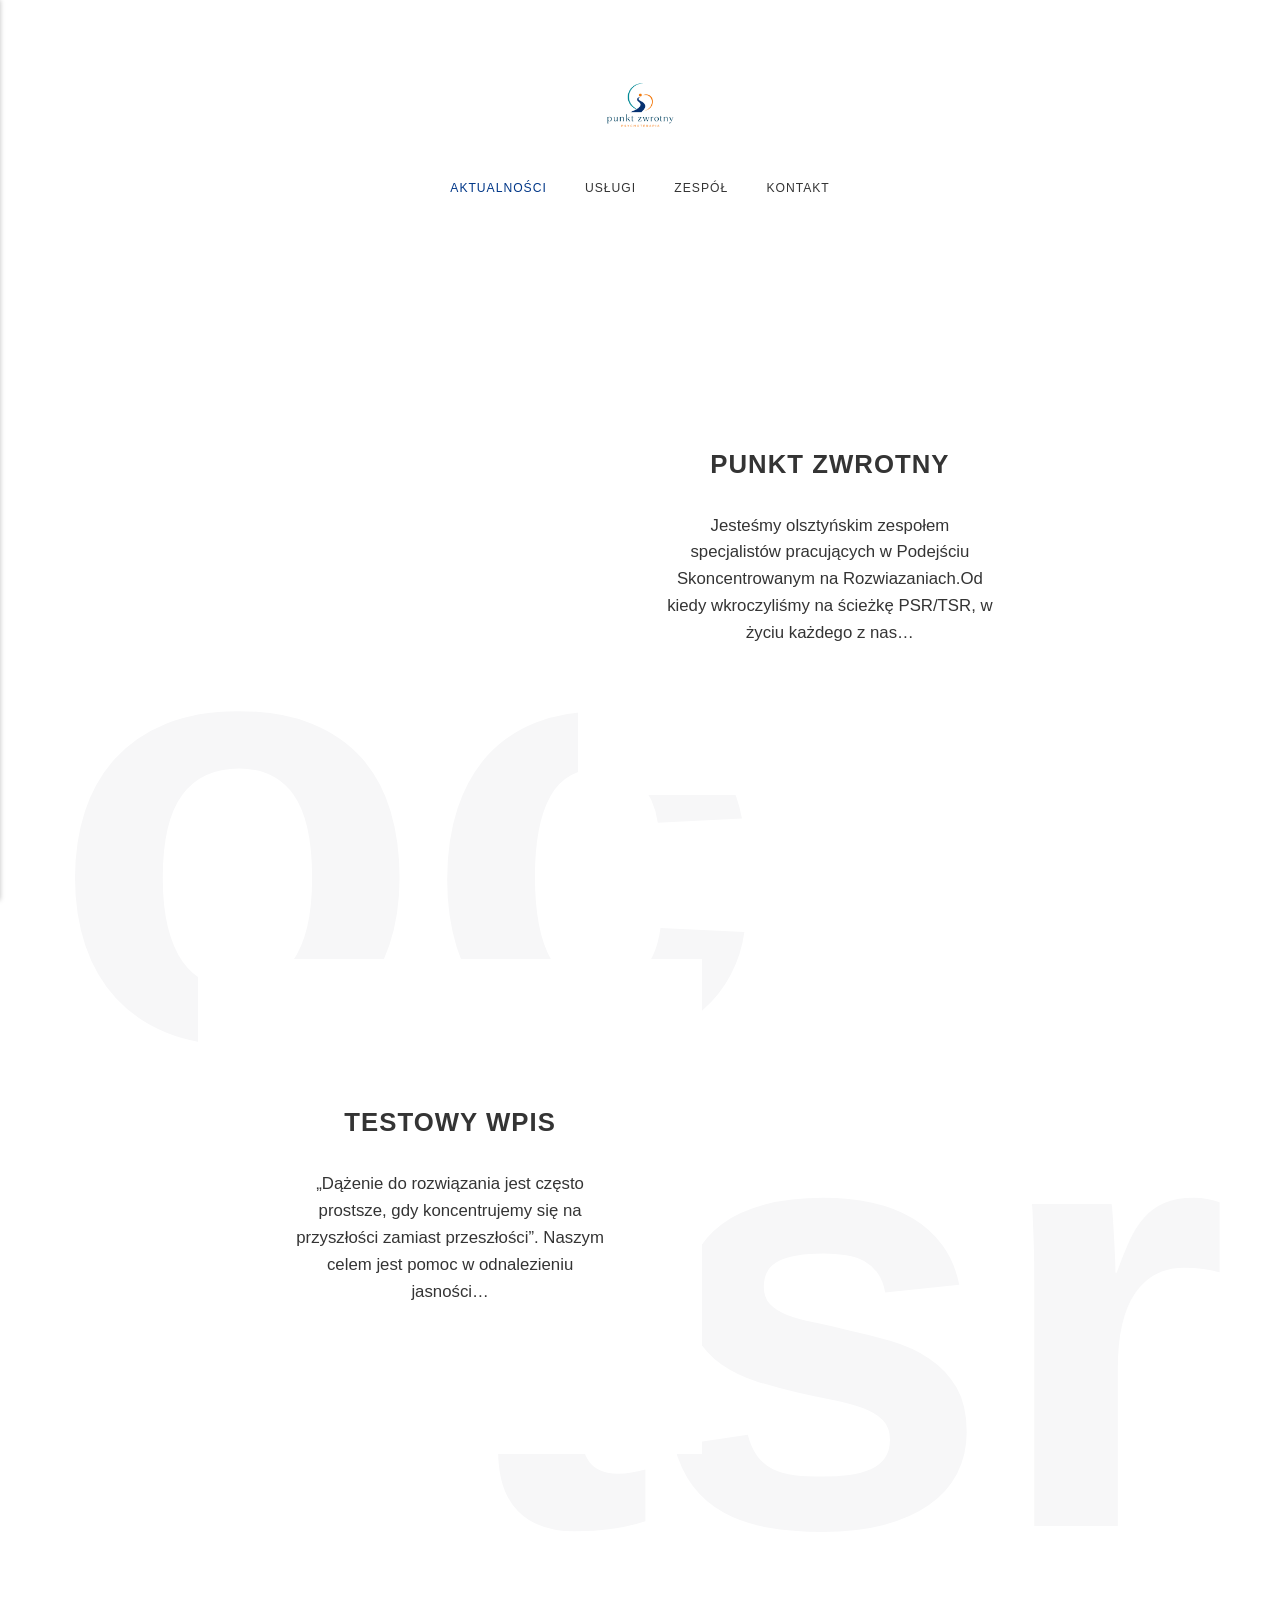
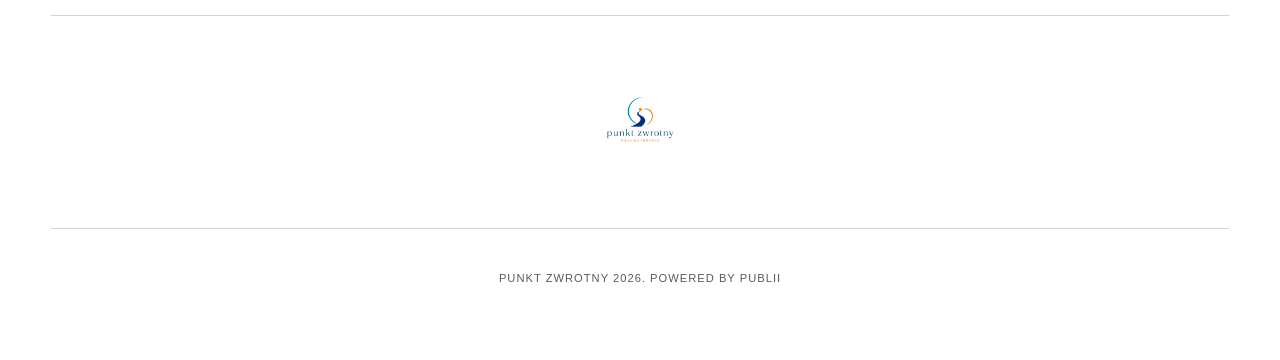
==== commit 9f80161d: "Updated from Publii" ====
--- a/index.html
+++ b/index.html
@@ -1,3 +1,3 @@
 <!DOCTYPE html><html lang="pl"><head><meta charset="utf-8"><meta http-equiv="X-UA-Compatible" content="IE=edge"><meta name="viewport" content="width=device-width,initial-scale=1"><title>Punkt Zwrotny</title><meta name="generator" content="Publii Open-Source CMS for Static Site"><link rel="canonical" href="https://tsrolsztyn.github.io/octsr2/"><link rel="alternate" type="application/atom+xml" href="https://tsrolsztyn.github.io/octsr2/feed.xml" title="Punkt Zwrotny - RSS"><link rel="alternate" type="application/json" href="https://tsrolsztyn.github.io/octsr2/feed.json" title="Punkt Zwrotny - JSON"><meta property="og:title" content="Punkt Zwrotny"><meta property="og:image" content="https://tsrolsztyn.github.io/octsr2/media/website/Projekt-bez-nazwy-logo-kolory.png"><meta property="og:image:width" content="1000"><meta property="og:image:height" content="1000"><meta property="og:site_name" content="Punkt Zwrotny"><meta property="og:description" content=""><meta property="og:url" content="https://tsrolsztyn.github.io/octsr2/"><meta property="og:type" content="website"><link rel="stylesheet" href="https://tsrolsztyn.github.io/octsr2/assets/css/style.css?v&#x3D;a040f7ce969d161467ead9aaf79a6af7"><script type="application/ld+json">{"@context":"http://schema.org","@type":"Organization","name":"Punkt Zwrotny","logo":"https://tsrolsztyn.github.io/octsr2/media/website/Projekt-bez-nazwy-logo-kolory.png","url":"https://tsrolsztyn.github.io/octsr2/"}</script><style></style><noscript><style>img[loading] {
                     opacity: 1;
-                }</style></noscript></head><body class="home-template"><div class="container"><header class="header"><a class="logo" href="https://tsrolsztyn.github.io/octsr2/"><img src="https://tsrolsztyn.github.io/octsr2/media/website/Projekt-bez-nazwy-logo-kolory.png" alt="Punkt Zwrotny" width="1000" height="1000"></a><nav class="navbar js-navbar"><button class="navbar__toggle js-toggle" aria-label="Menu"><span class="navbar__toggle-box"><span class="navbar__toggle-inner">Menu</span></span></button><ul class="navbar__menu"><li class="active"><a href="https://tsrolsztyn.github.io/octsr2/" target="_self">Aktualności</a></li><li><a href="https://tsrolsztyn.github.io/octsr2/products/" target="_self">Usługi</a></li><li><a href="https://tsrolsztyn.github.io/octsr2/products-2/" target="_self">Zespół</a></li><li><a href="https://tsrolsztyn.github.io/octsr2/contact/" target="_self">Kontakt</a></li></ul></nav></header><main class="main"><div class="l-cards l-cards--reverse l-cards--letters"><article class="c-card"><div class="c-card__text"><header><h2><a href="https://tsrolsztyn.github.io/octsr2/wpisy/testowy-2/" class="inverse">Testowy 2</a></h2></header><p class="c-card__desc">To jest testowa strona dwa jako post hvjk,vg,vghl 😫🤪 gsDGsdGasgasdlkjasojfl;faS FASGFASDG ASDGASD GSDGSADGASDGADSD</p></div></article><article class="c-card"><div class="c-card__text"><header><h2><a href="https://tsrolsztyn.github.io/octsr2/wpisy/testowy-wpis/" class="inverse">Testowy wpis</a></h2></header><p class="c-card__desc">To jest testwowy wpis strony jako posta.&nbsp; Tutaj moga być rpzeróżne tresco... aD ASD HAKFDFD AJscAs ASFAfa FSdfawdgasdg</p></div></article></div></main><footer class="footer"><a class="logo" href="https://tsrolsztyn.github.io/octsr2/"><img src="https://tsrolsztyn.github.io/octsr2/media/website/Projekt-bez-nazwy-logo-kolory.png" alt="Punkt Zwrotny" width="1000" height="1000"></a><nav class="footer__nav"><ul></ul></nav><div class="footer__copyright">Punkt Zwrotny 2026. Powered by Publii</div></footer></div><script>window.publiiThemeMenuConfig={mobileMenuMode:'sidebar',animationSpeed:300,submenuWidth:'auto',doubleClickTime:500,mobileMenuExpandableSubmenus:true,relatedContainerForOverlayMenuSelector:'.navbar',};</script><script defer="defer" src="https://tsrolsztyn.github.io/octsr2/assets/js/scripts.min.js?v&#x3D;b103b2211e74472ffa1a0d35c0918ecc"></script><script>/*<![CDATA[*/var images=document.querySelectorAll("img[loading]");for(var i=0;i<images.length;i++){if(images[i].complete){images[i].classList.add("is-loaded")}else{images[i].addEventListener("load",function(){this.classList.add("is-loaded")},false)}};/*]]>*/</script></body></html>+                }</style></noscript></head><body class="home-template"><div class="container"><header class="header"><a class="logo" href="https://tsrolsztyn.github.io/octsr2/"><img src="https://tsrolsztyn.github.io/octsr2/media/website/Projekt-bez-nazwy-logo-kolory.png" alt="Punkt Zwrotny" width="1000" height="1000"></a><nav class="navbar js-navbar"><button class="navbar__toggle js-toggle" aria-label="Menu"><span class="navbar__toggle-box"><span class="navbar__toggle-inner">Menu</span></span></button><ul class="navbar__menu"><li class="active"><a href="https://tsrolsztyn.github.io/octsr2/" target="_self">Aktualności</a></li><li><a href="https://tsrolsztyn.github.io/octsr2/products/" target="_self">Usługi</a></li><li><a href="https://tsrolsztyn.github.io/octsr2/products-2/" target="_self">Zespół</a></li><li><a href="https://tsrolsztyn.github.io/octsr2/contact/" target="_self">Kontakt</a></li></ul></nav></header><main class="main"><div class="l-cards l-cards--reverse l-cards--letters"><article class="c-card"><div class="c-card__text"><header><h2><a href="https://tsrolsztyn.github.io/octsr2/wpisy/testowy-2/" class="inverse">Punkt Zwrotny</a></h2></header><p class="c-card__desc">Jesteśmy olsztyńskim zespołem specjalistów pracujących w Podejściu Skoncentrowanym na Rozwiazaniach.Od kiedy wkroczyliśmy na ścieżkę PSR/TSR, w życiu każdego z nas&hellip;</p></div></article><article class="c-card"><div class="c-card__text"><header><h2><a href="https://tsrolsztyn.github.io/octsr2/wpisy/testowy-wpis/" class="inverse">Testowy wpis</a></h2></header><p class="c-card__desc">„Dążenie do rozwiązania jest często prostsze, gdy koncentrujemy się na przyszłości zamiast przeszłości”. Naszym celem jest pomoc w odnalezieniu jasności&hellip;</p></div></article></div></main><footer class="footer"><a class="logo" href="https://tsrolsztyn.github.io/octsr2/"><img src="https://tsrolsztyn.github.io/octsr2/media/website/Projekt-bez-nazwy-logo-kolory.png" alt="Punkt Zwrotny" width="1000" height="1000"></a><nav class="footer__nav"><ul></ul></nav><div class="footer__copyright">Punkt Zwrotny 2026. Powered by Publii</div></footer></div><script>window.publiiThemeMenuConfig={mobileMenuMode:'sidebar',animationSpeed:300,submenuWidth:'auto',doubleClickTime:500,mobileMenuExpandableSubmenus:true,relatedContainerForOverlayMenuSelector:'.navbar',};</script><script defer="defer" src="https://tsrolsztyn.github.io/octsr2/assets/js/scripts.min.js?v&#x3D;b103b2211e74472ffa1a0d35c0918ecc"></script><script>/*<![CDATA[*/var images=document.querySelectorAll("img[loading]");for(var i=0;i<images.length;i++){if(images[i].complete){images[i].classList.add("is-loaded")}else{images[i].addEventListener("load",function(){this.classList.add("is-loaded")},false)}};/*]]>*/</script></body></html>
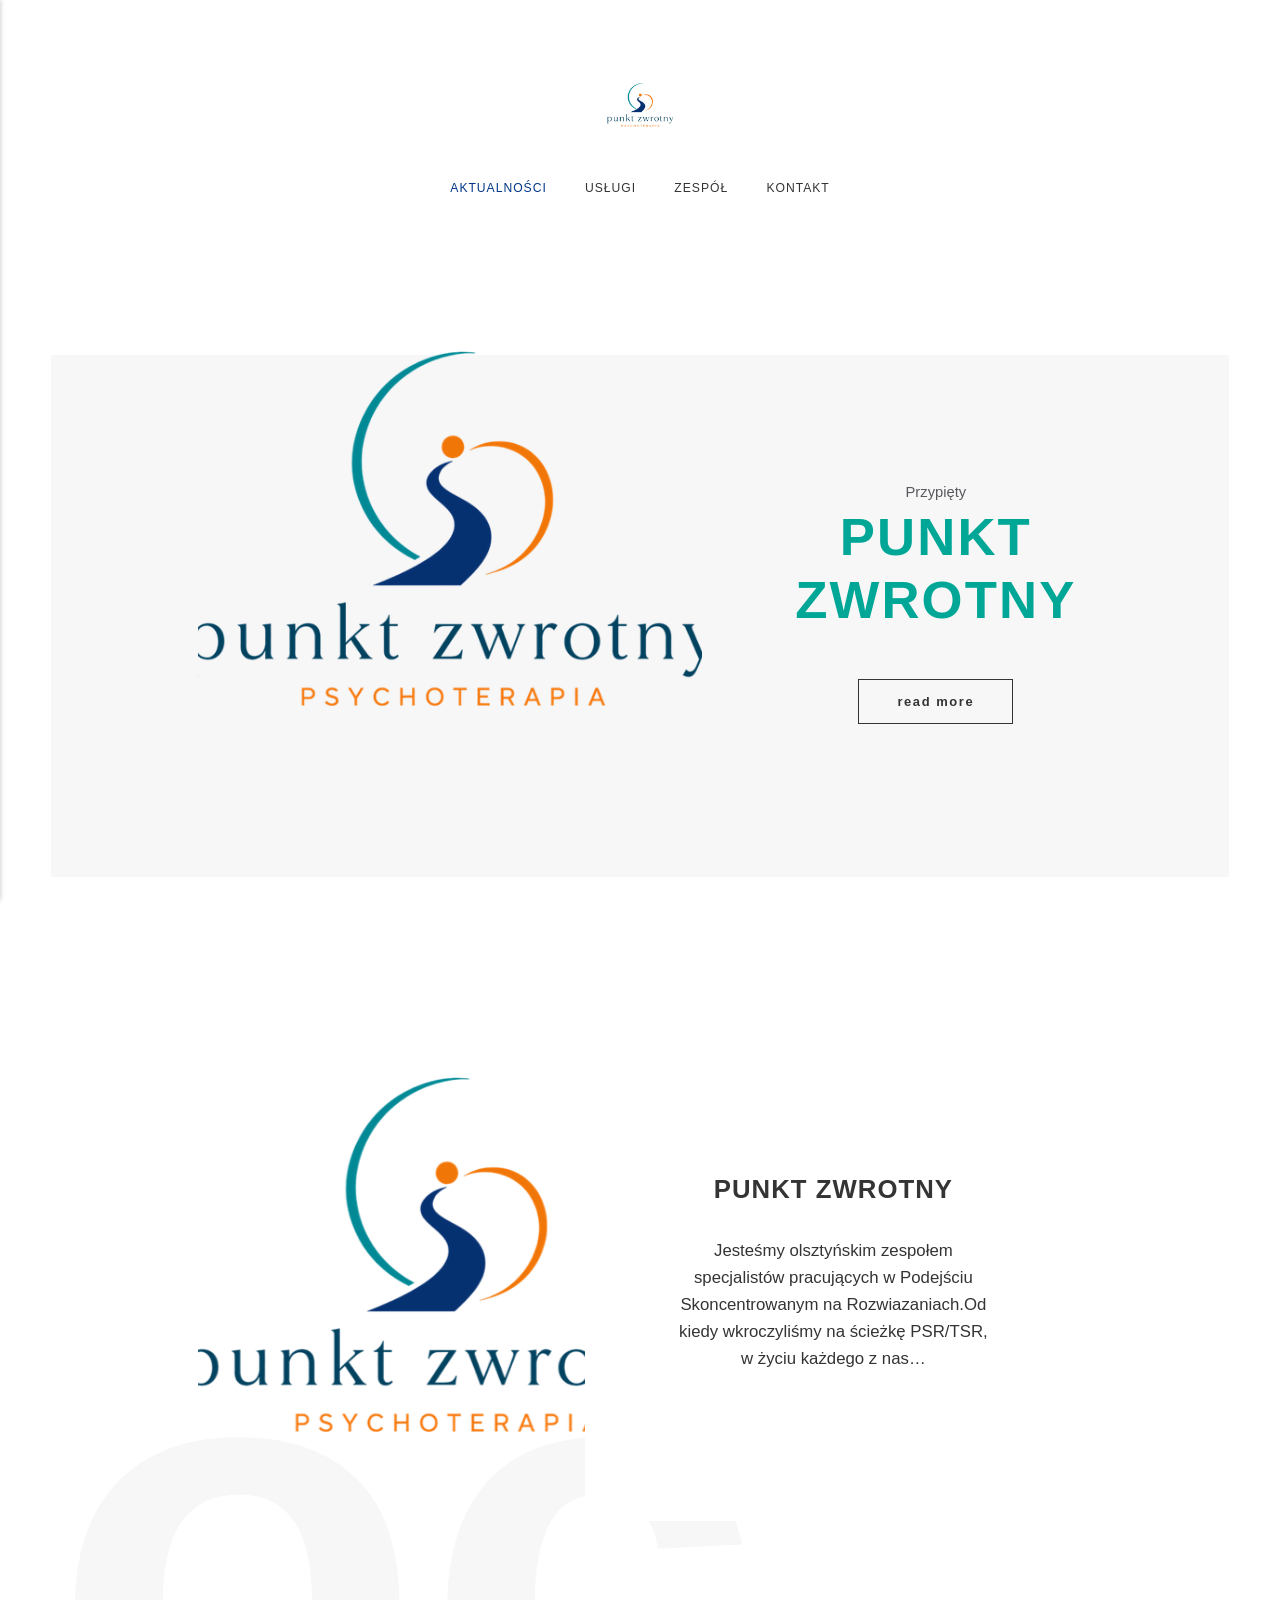
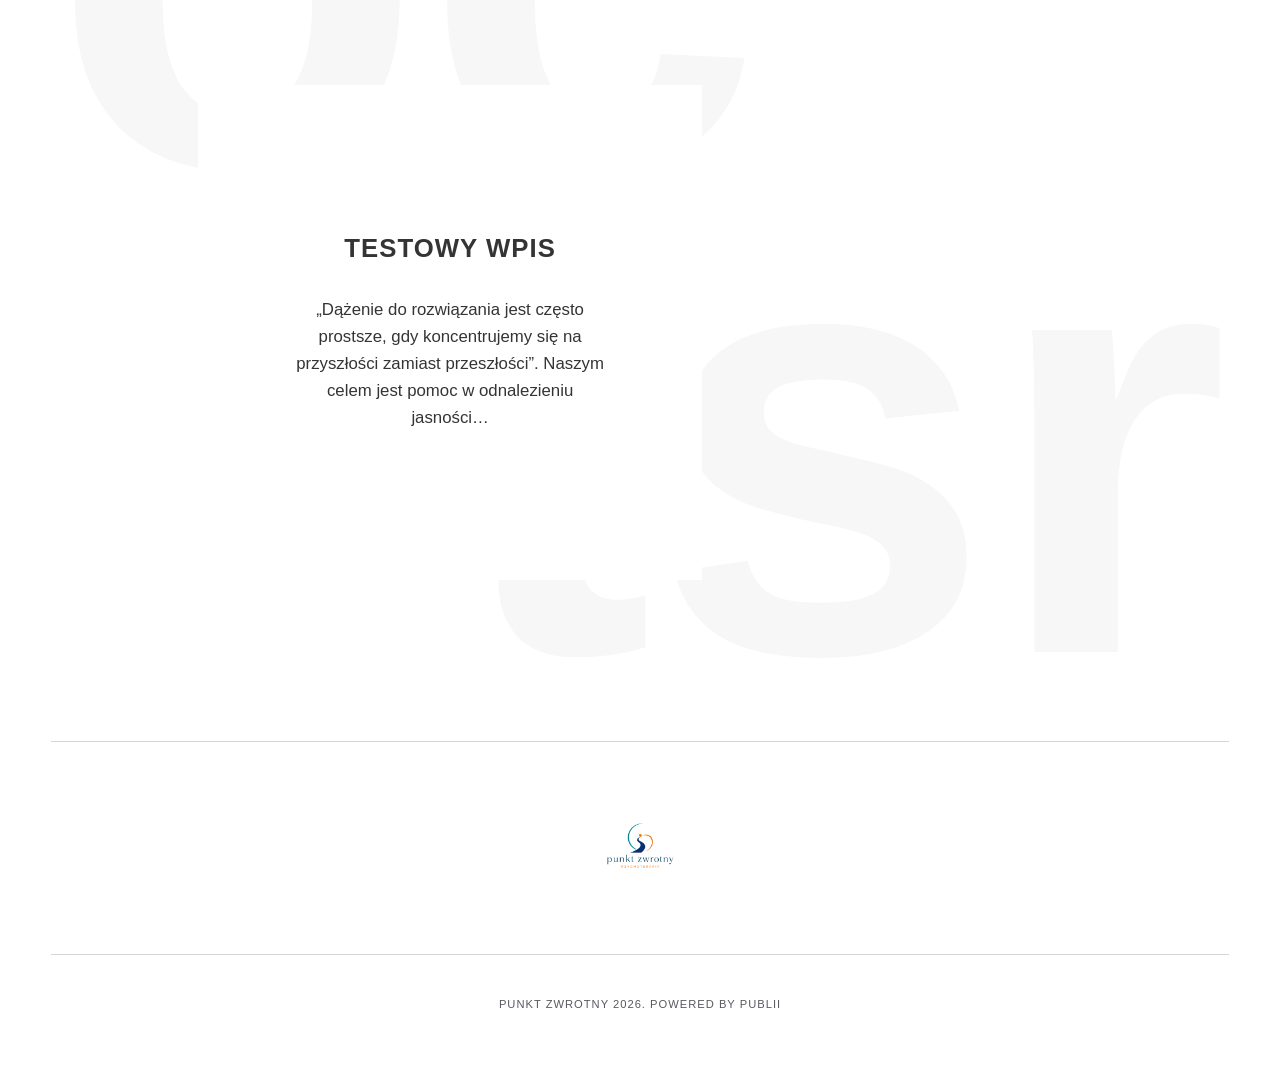
==== commit 86095030: "Updated from Publii" ====
--- a/index.html
+++ b/index.html
@@ -1,3 +1,3 @@
 <!DOCTYPE html><html lang="pl"><head><meta charset="utf-8"><meta http-equiv="X-UA-Compatible" content="IE=edge"><meta name="viewport" content="width=device-width,initial-scale=1"><title>Punkt Zwrotny</title><meta name="generator" content="Publii Open-Source CMS for Static Site"><link rel="canonical" href="https://tsrolsztyn.github.io/octsr2/"><link rel="alternate" type="application/atom+xml" href="https://tsrolsztyn.github.io/octsr2/feed.xml" title="Punkt Zwrotny - RSS"><link rel="alternate" type="application/json" href="https://tsrolsztyn.github.io/octsr2/feed.json" title="Punkt Zwrotny - JSON"><meta property="og:title" content="Punkt Zwrotny"><meta property="og:image" content="https://tsrolsztyn.github.io/octsr2/media/website/Projekt-bez-nazwy-logo-kolory.png"><meta property="og:image:width" content="1000"><meta property="og:image:height" content="1000"><meta property="og:site_name" content="Punkt Zwrotny"><meta property="og:description" content=""><meta property="og:url" content="https://tsrolsztyn.github.io/octsr2/"><meta property="og:type" content="website"><link rel="stylesheet" href="https://tsrolsztyn.github.io/octsr2/assets/css/style.css?v&#x3D;a040f7ce969d161467ead9aaf79a6af7"><script type="application/ld+json">{"@context":"http://schema.org","@type":"Organization","name":"Punkt Zwrotny","logo":"https://tsrolsztyn.github.io/octsr2/media/website/Projekt-bez-nazwy-logo-kolory.png","url":"https://tsrolsztyn.github.io/octsr2/"}</script><style></style><noscript><style>img[loading] {
                     opacity: 1;
-                }</style></noscript></head><body class="home-template"><div class="container"><header class="header"><a class="logo" href="https://tsrolsztyn.github.io/octsr2/"><img src="https://tsrolsztyn.github.io/octsr2/media/website/Projekt-bez-nazwy-logo-kolory.png" alt="Punkt Zwrotny" width="1000" height="1000"></a><nav class="navbar js-navbar"><button class="navbar__toggle js-toggle" aria-label="Menu"><span class="navbar__toggle-box"><span class="navbar__toggle-inner">Menu</span></span></button><ul class="navbar__menu"><li class="active"><a href="https://tsrolsztyn.github.io/octsr2/" target="_self">Aktualności</a></li><li><a href="https://tsrolsztyn.github.io/octsr2/products/" target="_self">Usługi</a></li><li><a href="https://tsrolsztyn.github.io/octsr2/products-2/" target="_self">Zespół</a></li><li><a href="https://tsrolsztyn.github.io/octsr2/contact/" target="_self">Kontakt</a></li></ul></nav></header><main class="main"><div class="l-cards l-cards--reverse l-cards--letters"><article class="c-card"><div class="c-card__text"><header><h2><a href="https://tsrolsztyn.github.io/octsr2/wpisy/testowy-2/" class="inverse">Punkt Zwrotny</a></h2></header><p class="c-card__desc">Jesteśmy olsztyńskim zespołem specjalistów pracujących w Podejściu Skoncentrowanym na Rozwiazaniach.Od kiedy wkroczyliśmy na ścieżkę PSR/TSR, w życiu każdego z nas&hellip;</p></div></article><article class="c-card"><div class="c-card__text"><header><h2><a href="https://tsrolsztyn.github.io/octsr2/wpisy/testowy-wpis/" class="inverse">Testowy wpis</a></h2></header><p class="c-card__desc">„Dążenie do rozwiązania jest często prostsze, gdy koncentrujemy się na przyszłości zamiast przeszłości”. Naszym celem jest pomoc w odnalezieniu jasności&hellip;</p></div></article></div></main><footer class="footer"><a class="logo" href="https://tsrolsztyn.github.io/octsr2/"><img src="https://tsrolsztyn.github.io/octsr2/media/website/Projekt-bez-nazwy-logo-kolory.png" alt="Punkt Zwrotny" width="1000" height="1000"></a><nav class="footer__nav"><ul></ul></nav><div class="footer__copyright">Punkt Zwrotny 2026. Powered by Publii</div></footer></div><script>window.publiiThemeMenuConfig={mobileMenuMode:'sidebar',animationSpeed:300,submenuWidth:'auto',doubleClickTime:500,mobileMenuExpandableSubmenus:true,relatedContainerForOverlayMenuSelector:'.navbar',};</script><script defer="defer" src="https://tsrolsztyn.github.io/octsr2/assets/js/scripts.min.js?v&#x3D;b103b2211e74472ffa1a0d35c0918ecc"></script><script>/*<![CDATA[*/var images=document.querySelectorAll("img[loading]");for(var i=0;i<images.length;i++){if(images[i].complete){images[i].classList.add("is-loaded")}else{images[i].addEventListener("load",function(){this.classList.add("is-loaded")},false)}};/*]]>*/</script></body></html>+                }</style></noscript></head><body class="home-template"><div class="container"><header class="header"><a class="logo" href="https://tsrolsztyn.github.io/octsr2/"><img src="https://tsrolsztyn.github.io/octsr2/media/website/Projekt-bez-nazwy-logo-kolory.png" alt="Punkt Zwrotny" width="1000" height="1000"></a><nav class="navbar js-navbar"><button class="navbar__toggle js-toggle" aria-label="Menu"><span class="navbar__toggle-box"><span class="navbar__toggle-inner">Menu</span></span></button><ul class="navbar__menu"><li class="active"><a href="https://tsrolsztyn.github.io/octsr2/" target="_self">Aktualności</a></li><li><a href="https://tsrolsztyn.github.io/octsr2/products/" target="_self">Usługi</a></li><li><a href="https://tsrolsztyn.github.io/octsr2/products-2/" target="_self">Zespół</a></li><li><a href="https://tsrolsztyn.github.io/octsr2/contact/" target="_self">Kontakt</a></li></ul></nav></header><main class="main"><div class="hero hero--frontpage"><figure class="hero__top"><img class="hero__image" src="https://tsrolsztyn.github.io/octsr2/media/posts/3/Projekt-bez-nazwy-logo-kolory-2.png" srcset="https://tsrolsztyn.github.io/octsr2/media/posts/3/responsive/Projekt-bez-nazwy-logo-kolory-2-xs.png 320w, https://tsrolsztyn.github.io/octsr2/media/posts/3/responsive/Projekt-bez-nazwy-logo-kolory-2-sm2.png 620w" sizes="(max-width: 768px) 100vw, 620px" loading="eager" height="1000" width="1000" alt=""><figcaption class="hero__text"><span class="hero__category">Przypięty</span><h1>Punkt Zwrotny</h1><a href="https://tsrolsztyn.github.io/octsr2/wpisy/testowy-2/" class="btn">Read more</a></figcaption></figure><div class="hero__bottom"></div></div><div class="l-cards l-cards--reverse l-cards--letters"><article class="c-card"><a href="https://tsrolsztyn.github.io/octsr2/wpisy/testowy-2/" class="c-card__image"><img src="https://tsrolsztyn.github.io/octsr2/media/posts/3/Projekt-bez-nazwy-logo-kolory-2.png" srcset="https://tsrolsztyn.github.io/octsr2/media/posts/3/responsive/Projekt-bez-nazwy-logo-kolory-2-xs.png 320w, https://tsrolsztyn.github.io/octsr2/media/posts/3/responsive/Projekt-bez-nazwy-logo-kolory-2-sm2.png 620w" sizes="(max-width: 768px) 100vw, 620px" loading="lazy" height="1000" width="1000" alt=""></a><div class="c-card__text"><header><h2><a href="https://tsrolsztyn.github.io/octsr2/wpisy/testowy-2/" class="inverse">Punkt Zwrotny</a></h2></header><p class="c-card__desc">Jesteśmy olsztyńskim zespołem specjalistów pracujących w Podejściu Skoncentrowanym na Rozwiazaniach.Od kiedy wkroczyliśmy na ścieżkę PSR/TSR, w życiu każdego z nas&hellip;</p></div></article><article class="c-card"><div class="c-card__text"><header><h2><a href="https://tsrolsztyn.github.io/octsr2/wpisy/testowy-wpis/" class="inverse">Testowy wpis</a></h2></header><p class="c-card__desc">„Dążenie do rozwiązania jest często prostsze, gdy koncentrujemy się na przyszłości zamiast przeszłości”. Naszym celem jest pomoc w odnalezieniu jasności&hellip;</p></div></article></div></main><footer class="footer"><a class="logo" href="https://tsrolsztyn.github.io/octsr2/"><img src="https://tsrolsztyn.github.io/octsr2/media/website/Projekt-bez-nazwy-logo-kolory.png" alt="Punkt Zwrotny" width="1000" height="1000"></a><nav class="footer__nav"><ul></ul></nav><div class="footer__copyright">Punkt Zwrotny 2026. Powered by Publii</div></footer></div><script>window.publiiThemeMenuConfig={mobileMenuMode:'sidebar',animationSpeed:300,submenuWidth:'auto',doubleClickTime:500,mobileMenuExpandableSubmenus:true,relatedContainerForOverlayMenuSelector:'.navbar',};</script><script defer="defer" src="https://tsrolsztyn.github.io/octsr2/assets/js/scripts.min.js?v&#x3D;b103b2211e74472ffa1a0d35c0918ecc"></script><script>/*<![CDATA[*/var images=document.querySelectorAll("img[loading]");for(var i=0;i<images.length;i++){if(images[i].complete){images[i].classList.add("is-loaded")}else{images[i].addEventListener("load",function(){this.classList.add("is-loaded")},false)}};/*]]>*/</script></body></html>
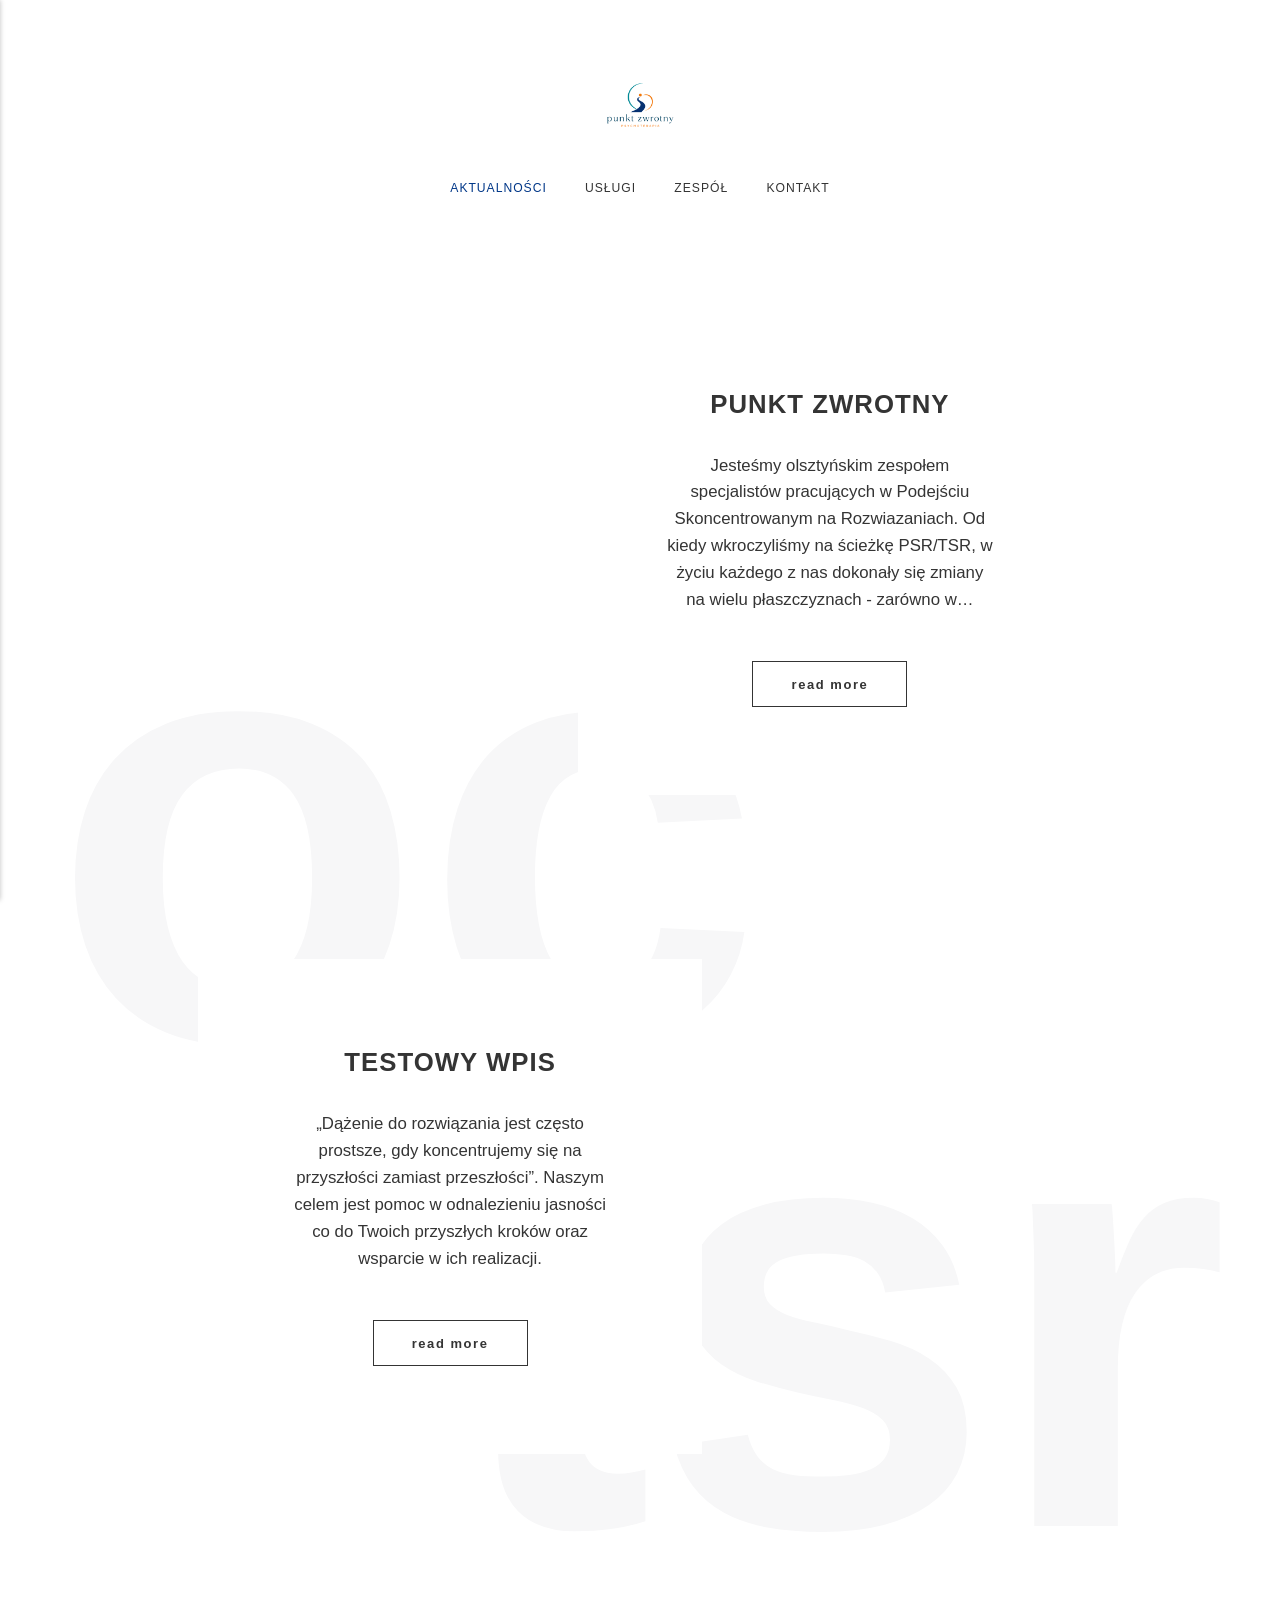
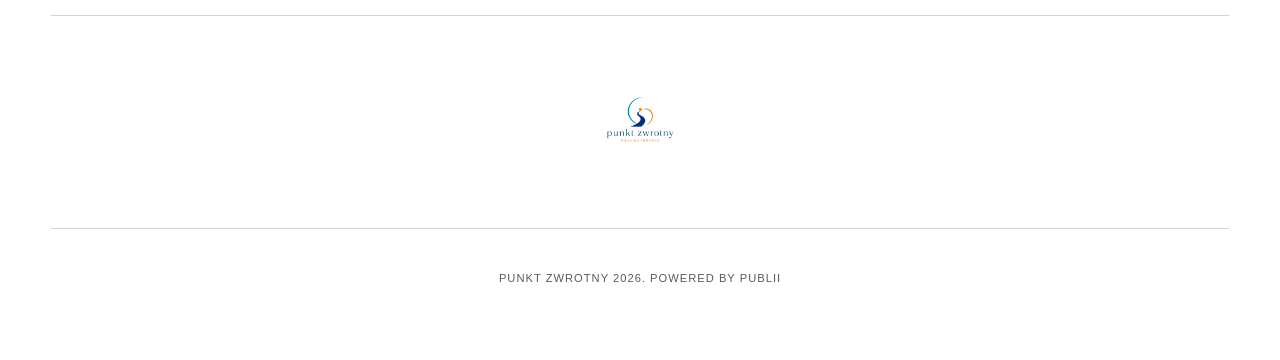
==== commit 63fe2e3a: "Updated from Publii" ====
--- a/index.html
+++ b/index.html
@@ -1,3 +1,3 @@
 <!DOCTYPE html><html lang="pl"><head><meta charset="utf-8"><meta http-equiv="X-UA-Compatible" content="IE=edge"><meta name="viewport" content="width=device-width,initial-scale=1"><title>Punkt Zwrotny</title><meta name="generator" content="Publii Open-Source CMS for Static Site"><link rel="canonical" href="https://tsrolsztyn.github.io/octsr2/"><link rel="alternate" type="application/atom+xml" href="https://tsrolsztyn.github.io/octsr2/feed.xml" title="Punkt Zwrotny - RSS"><link rel="alternate" type="application/json" href="https://tsrolsztyn.github.io/octsr2/feed.json" title="Punkt Zwrotny - JSON"><meta property="og:title" content="Punkt Zwrotny"><meta property="og:image" content="https://tsrolsztyn.github.io/octsr2/media/website/Projekt-bez-nazwy-logo-kolory.png"><meta property="og:image:width" content="1000"><meta property="og:image:height" content="1000"><meta property="og:site_name" content="Punkt Zwrotny"><meta property="og:description" content=""><meta property="og:url" content="https://tsrolsztyn.github.io/octsr2/"><meta property="og:type" content="website"><link rel="stylesheet" href="https://tsrolsztyn.github.io/octsr2/assets/css/style.css?v&#x3D;a040f7ce969d161467ead9aaf79a6af7"><script type="application/ld+json">{"@context":"http://schema.org","@type":"Organization","name":"Punkt Zwrotny","logo":"https://tsrolsztyn.github.io/octsr2/media/website/Projekt-bez-nazwy-logo-kolory.png","url":"https://tsrolsztyn.github.io/octsr2/"}</script><style></style><noscript><style>img[loading] {
                     opacity: 1;
-                }</style></noscript></head><body class="home-template"><div class="container"><header class="header"><a class="logo" href="https://tsrolsztyn.github.io/octsr2/"><img src="https://tsrolsztyn.github.io/octsr2/media/website/Projekt-bez-nazwy-logo-kolory.png" alt="Punkt Zwrotny" width="1000" height="1000"></a><nav class="navbar js-navbar"><button class="navbar__toggle js-toggle" aria-label="Menu"><span class="navbar__toggle-box"><span class="navbar__toggle-inner">Menu</span></span></button><ul class="navbar__menu"><li class="active"><a href="https://tsrolsztyn.github.io/octsr2/" target="_self">Aktualności</a></li><li><a href="https://tsrolsztyn.github.io/octsr2/products/" target="_self">Usługi</a></li><li><a href="https://tsrolsztyn.github.io/octsr2/products-2/" target="_self">Zespół</a></li><li><a href="https://tsrolsztyn.github.io/octsr2/contact/" target="_self">Kontakt</a></li></ul></nav></header><main class="main"><div class="hero hero--frontpage"><figure class="hero__top"><img class="hero__image" src="https://tsrolsztyn.github.io/octsr2/media/posts/3/Projekt-bez-nazwy-logo-kolory-2.png" srcset="https://tsrolsztyn.github.io/octsr2/media/posts/3/responsive/Projekt-bez-nazwy-logo-kolory-2-xs.png 320w, https://tsrolsztyn.github.io/octsr2/media/posts/3/responsive/Projekt-bez-nazwy-logo-kolory-2-sm2.png 620w" sizes="(max-width: 768px) 100vw, 620px" loading="eager" height="1000" width="1000" alt=""><figcaption class="hero__text"><span class="hero__category">Przypięty</span><h1>Punkt Zwrotny</h1><a href="https://tsrolsztyn.github.io/octsr2/wpisy/testowy-2/" class="btn">Read more</a></figcaption></figure><div class="hero__bottom"></div></div><div class="l-cards l-cards--reverse l-cards--letters"><article class="c-card"><a href="https://tsrolsztyn.github.io/octsr2/wpisy/testowy-2/" class="c-card__image"><img src="https://tsrolsztyn.github.io/octsr2/media/posts/3/Projekt-bez-nazwy-logo-kolory-2.png" srcset="https://tsrolsztyn.github.io/octsr2/media/posts/3/responsive/Projekt-bez-nazwy-logo-kolory-2-xs.png 320w, https://tsrolsztyn.github.io/octsr2/media/posts/3/responsive/Projekt-bez-nazwy-logo-kolory-2-sm2.png 620w" sizes="(max-width: 768px) 100vw, 620px" loading="lazy" height="1000" width="1000" alt=""></a><div class="c-card__text"><header><h2><a href="https://tsrolsztyn.github.io/octsr2/wpisy/testowy-2/" class="inverse">Punkt Zwrotny</a></h2></header><p class="c-card__desc">Jesteśmy olsztyńskim zespołem specjalistów pracujących w Podejściu Skoncentrowanym na Rozwiazaniach.Od kiedy wkroczyliśmy na ścieżkę PSR/TSR, w życiu każdego z nas&hellip;</p></div></article><article class="c-card"><div class="c-card__text"><header><h2><a href="https://tsrolsztyn.github.io/octsr2/wpisy/testowy-wpis/" class="inverse">Testowy wpis</a></h2></header><p class="c-card__desc">„Dążenie do rozwiązania jest często prostsze, gdy koncentrujemy się na przyszłości zamiast przeszłości”. Naszym celem jest pomoc w odnalezieniu jasności&hellip;</p></div></article></div></main><footer class="footer"><a class="logo" href="https://tsrolsztyn.github.io/octsr2/"><img src="https://tsrolsztyn.github.io/octsr2/media/website/Projekt-bez-nazwy-logo-kolory.png" alt="Punkt Zwrotny" width="1000" height="1000"></a><nav class="footer__nav"><ul></ul></nav><div class="footer__copyright">Punkt Zwrotny 2026. Powered by Publii</div></footer></div><script>window.publiiThemeMenuConfig={mobileMenuMode:'sidebar',animationSpeed:300,submenuWidth:'auto',doubleClickTime:500,mobileMenuExpandableSubmenus:true,relatedContainerForOverlayMenuSelector:'.navbar',};</script><script defer="defer" src="https://tsrolsztyn.github.io/octsr2/assets/js/scripts.min.js?v&#x3D;b103b2211e74472ffa1a0d35c0918ecc"></script><script>/*<![CDATA[*/var images=document.querySelectorAll("img[loading]");for(var i=0;i<images.length;i++){if(images[i].complete){images[i].classList.add("is-loaded")}else{images[i].addEventListener("load",function(){this.classList.add("is-loaded")},false)}};/*]]>*/</script></body></html>+                }</style></noscript></head><body class="home-template"><div class="container"><header class="header"><a class="logo" href="https://tsrolsztyn.github.io/octsr2/"><img src="https://tsrolsztyn.github.io/octsr2/media/website/Projekt-bez-nazwy-logo-kolory.png" alt="Punkt Zwrotny" width="1000" height="1000"></a><nav class="navbar js-navbar"><button class="navbar__toggle js-toggle" aria-label="Menu"><span class="navbar__toggle-box"><span class="navbar__toggle-inner">Menu</span></span></button><ul class="navbar__menu"><li class="active"><a href="https://tsrolsztyn.github.io/octsr2/" target="_self">Aktualności</a></li><li><a href="https://tsrolsztyn.github.io/octsr2/products/" target="_self">Usługi</a></li><li><a href="https://tsrolsztyn.github.io/octsr2/products-2/" target="_self">Zespół</a></li><li><a href="https://tsrolsztyn.github.io/octsr2/contact/" target="_self">Kontakt</a></li></ul></nav></header><main class="main"><div class="l-cards l-cards--reverse l-cards--letters"><article class="c-card"><div class="c-card__text"><header><h2><a href="https://tsrolsztyn.github.io/octsr2/wpisy/testowy-2/" class="inverse">Punkt Zwrotny</a></h2></header><p class="c-card__desc">Jesteśmy olsztyńskim zespołem specjalistów pracujących w Podejściu Skoncentrowanym na Rozwiazaniach. Od kiedy wkroczyliśmy na ścieżkę PSR/TSR, w życiu każdego z nas dokonały się zmiany na wielu płaszczyznach - zarówno w&hellip;</p><a href="https://tsrolsztyn.github.io/octsr2/wpisy/testowy-2/" class="btn c-card__btn">Read more</a></div></article><article class="c-card"><div class="c-card__text"><header><h2><a href="https://tsrolsztyn.github.io/octsr2/wpisy/testowy-wpis/" class="inverse">Testowy wpis</a></h2></header><p class="c-card__desc">„Dążenie do rozwiązania jest często prostsze, gdy koncentrujemy się na przyszłości zamiast przeszłości”. Naszym celem jest pomoc w odnalezieniu jasności co do Twoich przyszłych kroków oraz wsparcie w ich realizacji.</p><a href="https://tsrolsztyn.github.io/octsr2/wpisy/testowy-wpis/" class="btn c-card__btn">Read more</a></div></article></div></main><footer class="footer"><a class="logo" href="https://tsrolsztyn.github.io/octsr2/"><img src="https://tsrolsztyn.github.io/octsr2/media/website/Projekt-bez-nazwy-logo-kolory.png" alt="Punkt Zwrotny" width="1000" height="1000"></a><nav class="footer__nav"><ul></ul></nav><div class="footer__copyright">Punkt Zwrotny 2026. Powered by Publii</div></footer></div><script>window.publiiThemeMenuConfig={mobileMenuMode:'sidebar',animationSpeed:300,submenuWidth:'auto',doubleClickTime:500,mobileMenuExpandableSubmenus:true,relatedContainerForOverlayMenuSelector:'.navbar',};</script><script defer="defer" src="https://tsrolsztyn.github.io/octsr2/assets/js/scripts.min.js?v&#x3D;b103b2211e74472ffa1a0d35c0918ecc"></script><script>/*<![CDATA[*/var images=document.querySelectorAll("img[loading]");for(var i=0;i<images.length;i++){if(images[i].complete){images[i].classList.add("is-loaded")}else{images[i].addEventListener("load",function(){this.classList.add("is-loaded")},false)}};/*]]>*/</script></body></html>
